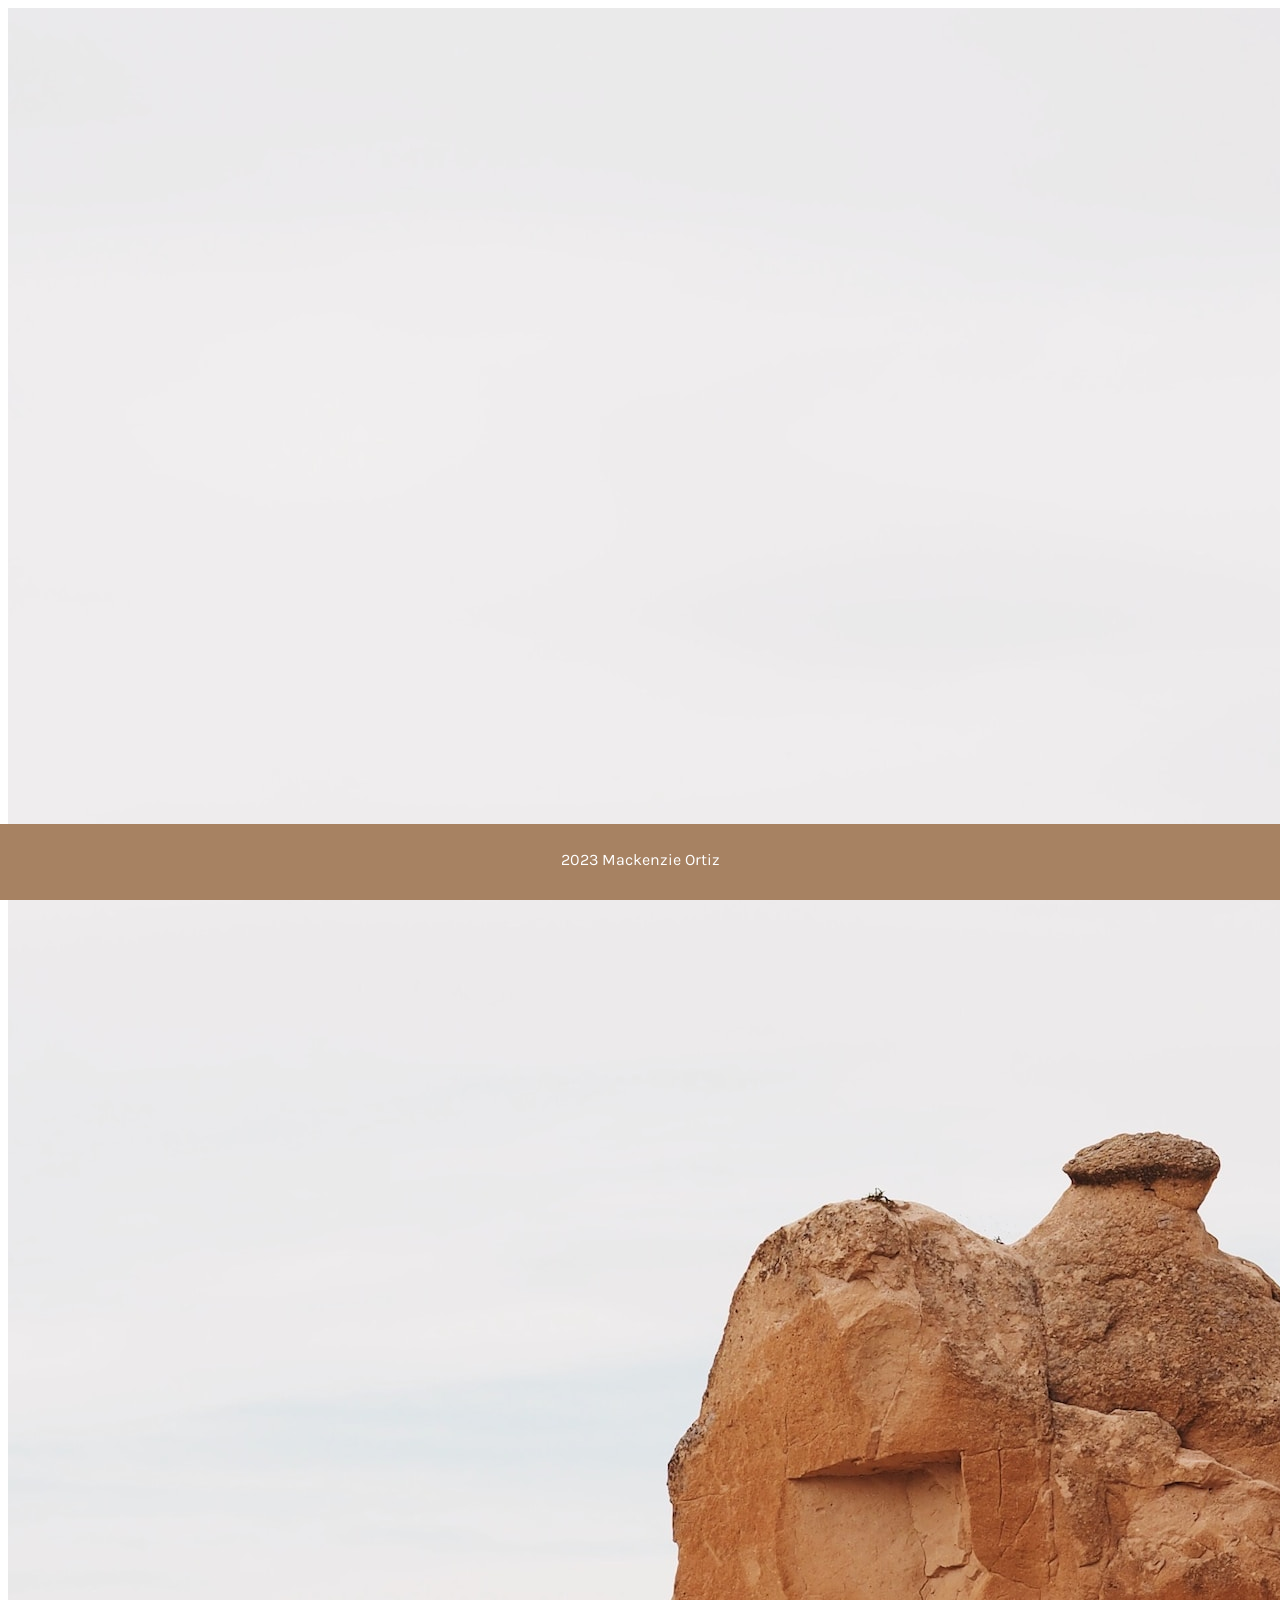
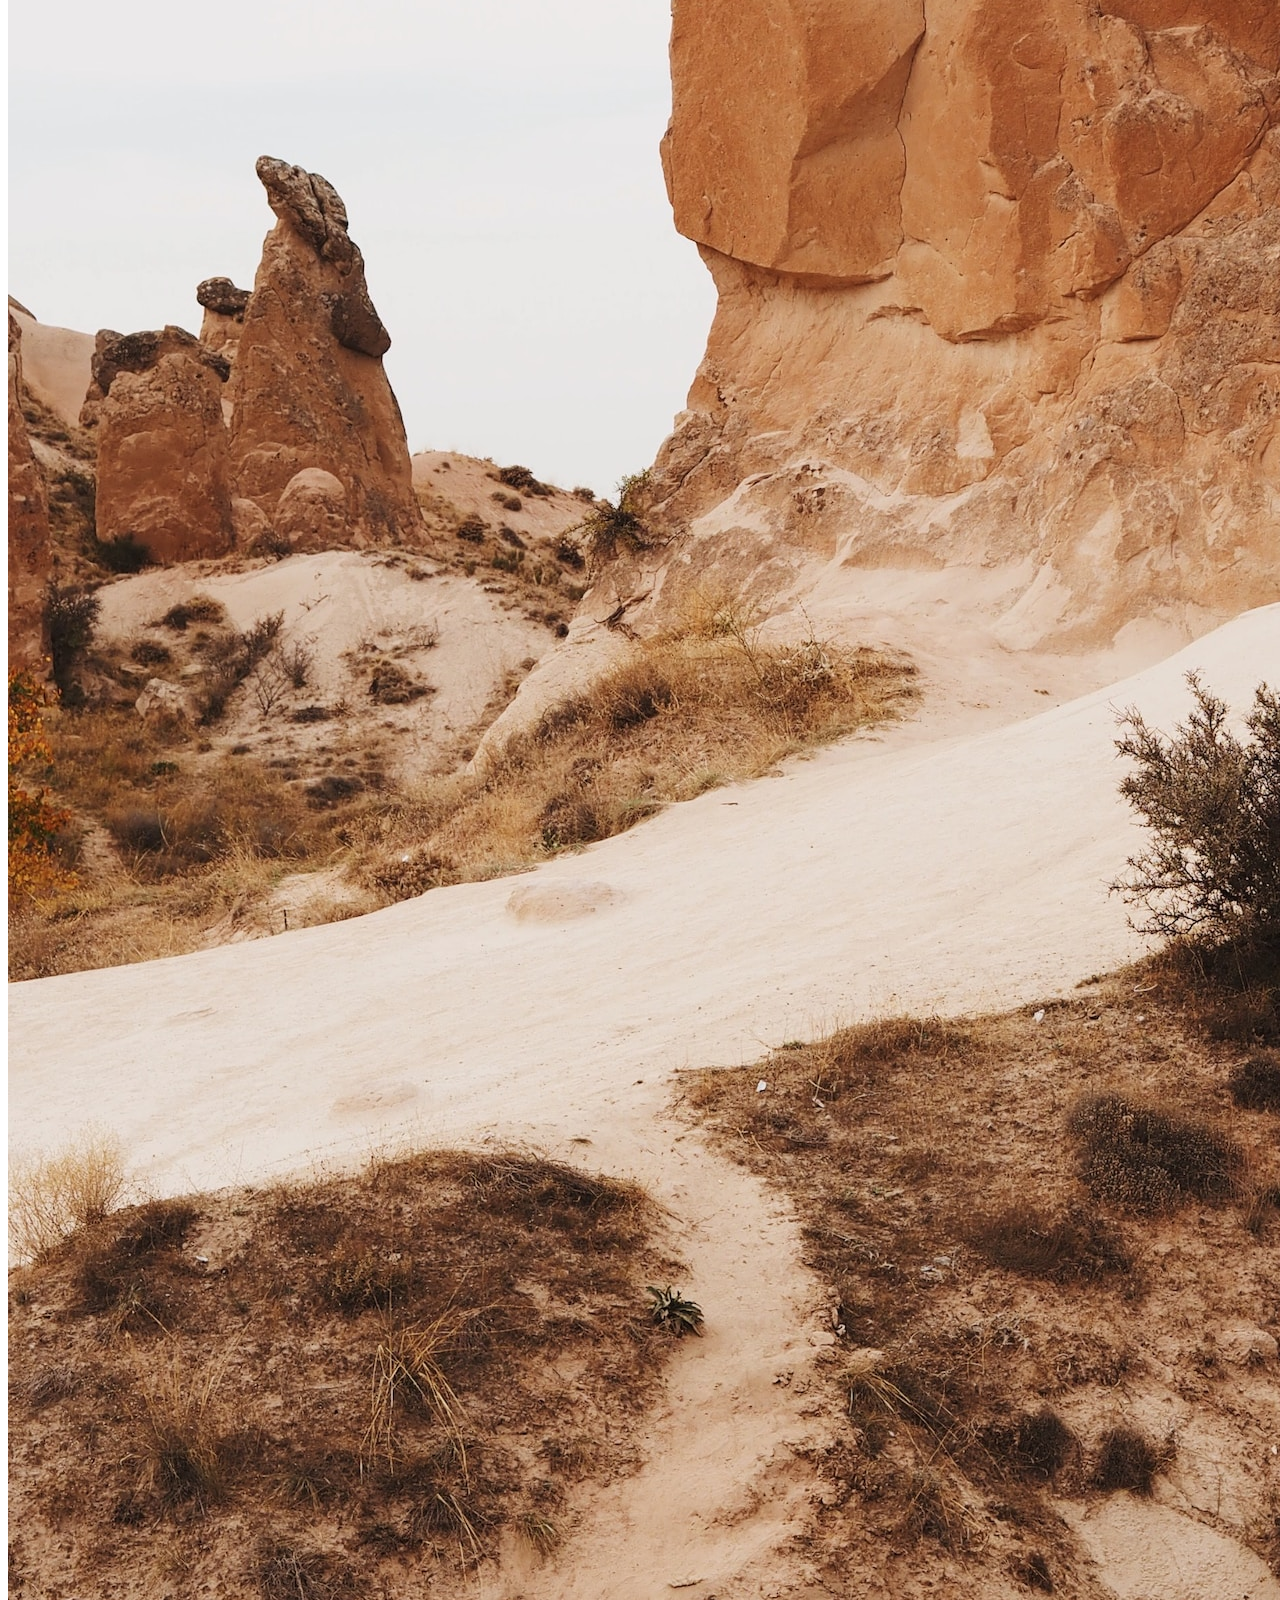
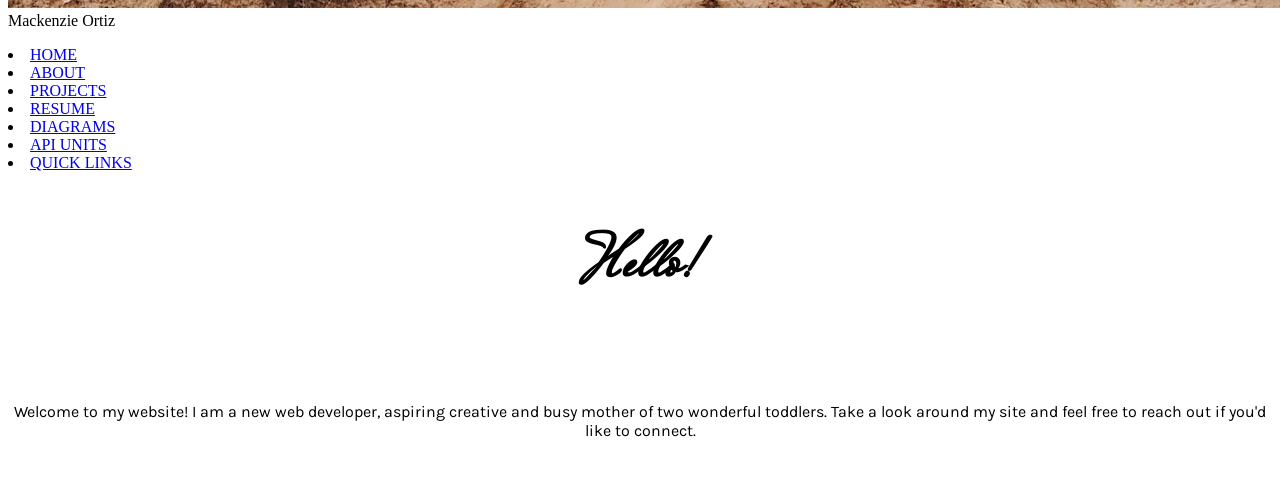
==== index.html @ 7f050407 "Initial Setup" ====
<!--PERSONAL PORTFOLIO
NAME: MACKENZIE LUBBEN-ORTIZ
DATE: 12/01/2023
DESCRIPTION: LANDING-->


<!DOCTYPE html>
<html lang="en">
  <head>
    <title>Mackenzie Ortiz</title>
    <meta charset="UTF-8" />
    <meta http-equiv="X-UA-Compatible" content="IE=edge"/>
    <meta name="viewport" content="width=device-width, initial-scale=1.0"/>
    <link rel="stylesheet" type="text/css" href="/personal portfolio/index.css">

    <!--Google Fonts-->
    <link rel="preconnect" href="https://fonts.googleapis.com" />
    <link rel="preconnect" href="https://fonts.gstatic.com" crossorigin />
    <link
      href="https://fonts.googleapis.com/css2?family=Karla&family=Montserrat&family=Mrs+Saint+Delafield&family=Oswald:wght@300;700&family=Quattrocento:wght@400;700&display=swap"
      rel="stylesheet"
    />
  </head>

  <body>
    <!-- First Section -->
    <div class="header-banner">
        <img src="/images/chloe-chavanon-psPAuuVABJI-unsplash.jpg">
    <nav class="navbar">
        <!-- LOGO -->
        <div class="logo">Mackenzie Ortiz</div>

        <!-- NAVIGATION MENU -->
        <ul class="nav-links"></ul>

        <!-- NAVIGATION MENUS -->
        <div class="menu">
            <li><a href="/personal portfolio/index.html">HOME</a></li>
            <li><a href="/personal portfolio/about.html">ABOUT</a></li>
            <li><a href="/personal portfolio/projects.html">PROJECTS</a></li>
            <li><a href="/personal portfolio/resume2.html">RESUME</a></li>
            <li><a href="/personal portfolio/diagrams.html">DIAGRAMS</a></li>
            <li><a href="/personal portfolio/api.html">API UNITS</a></li>
            <li><a href="/personal portfolio/quicklinks.html">QUICK LINKS</a></li>

            </li>
        </div>
 </div>

 <div class="intro">
  <h1>Hello!</h1>
  <br>
  <p>Welcome to my website! I am a new web developer, aspiring creative and busy mother of two wonderful toddlers. Take a look around my site and feel free to reach out if you'd like to connect.  </p>
  <br>

  <style>
    h1 {
      text-align: center;
      font-family: 'Mrs Saint Delafield';
      font-size: 60px;  
      padding-top: 10px;
      padding-bottom: 5px;
    }

    p {
      text-align: center;
      font-family: "Karla";
      font-size: 16px;
      padding-top: 10px;
      padding-bottom: 15px;    
    }
  </style>
 </div>
    </nav>
    <div class="footer">
      <p>2023 Mackenzie Ortiz</p>
    <style>
      .footer {
        position:fixed;
        left: 0;
        bottom: 0;
        width: 100%;
        background-color: #a78262;
        color: white;
        text-align:center;
        font-family: 'Karla';
      }
    </style>
    </div>
    </div>
  </body>
</html>
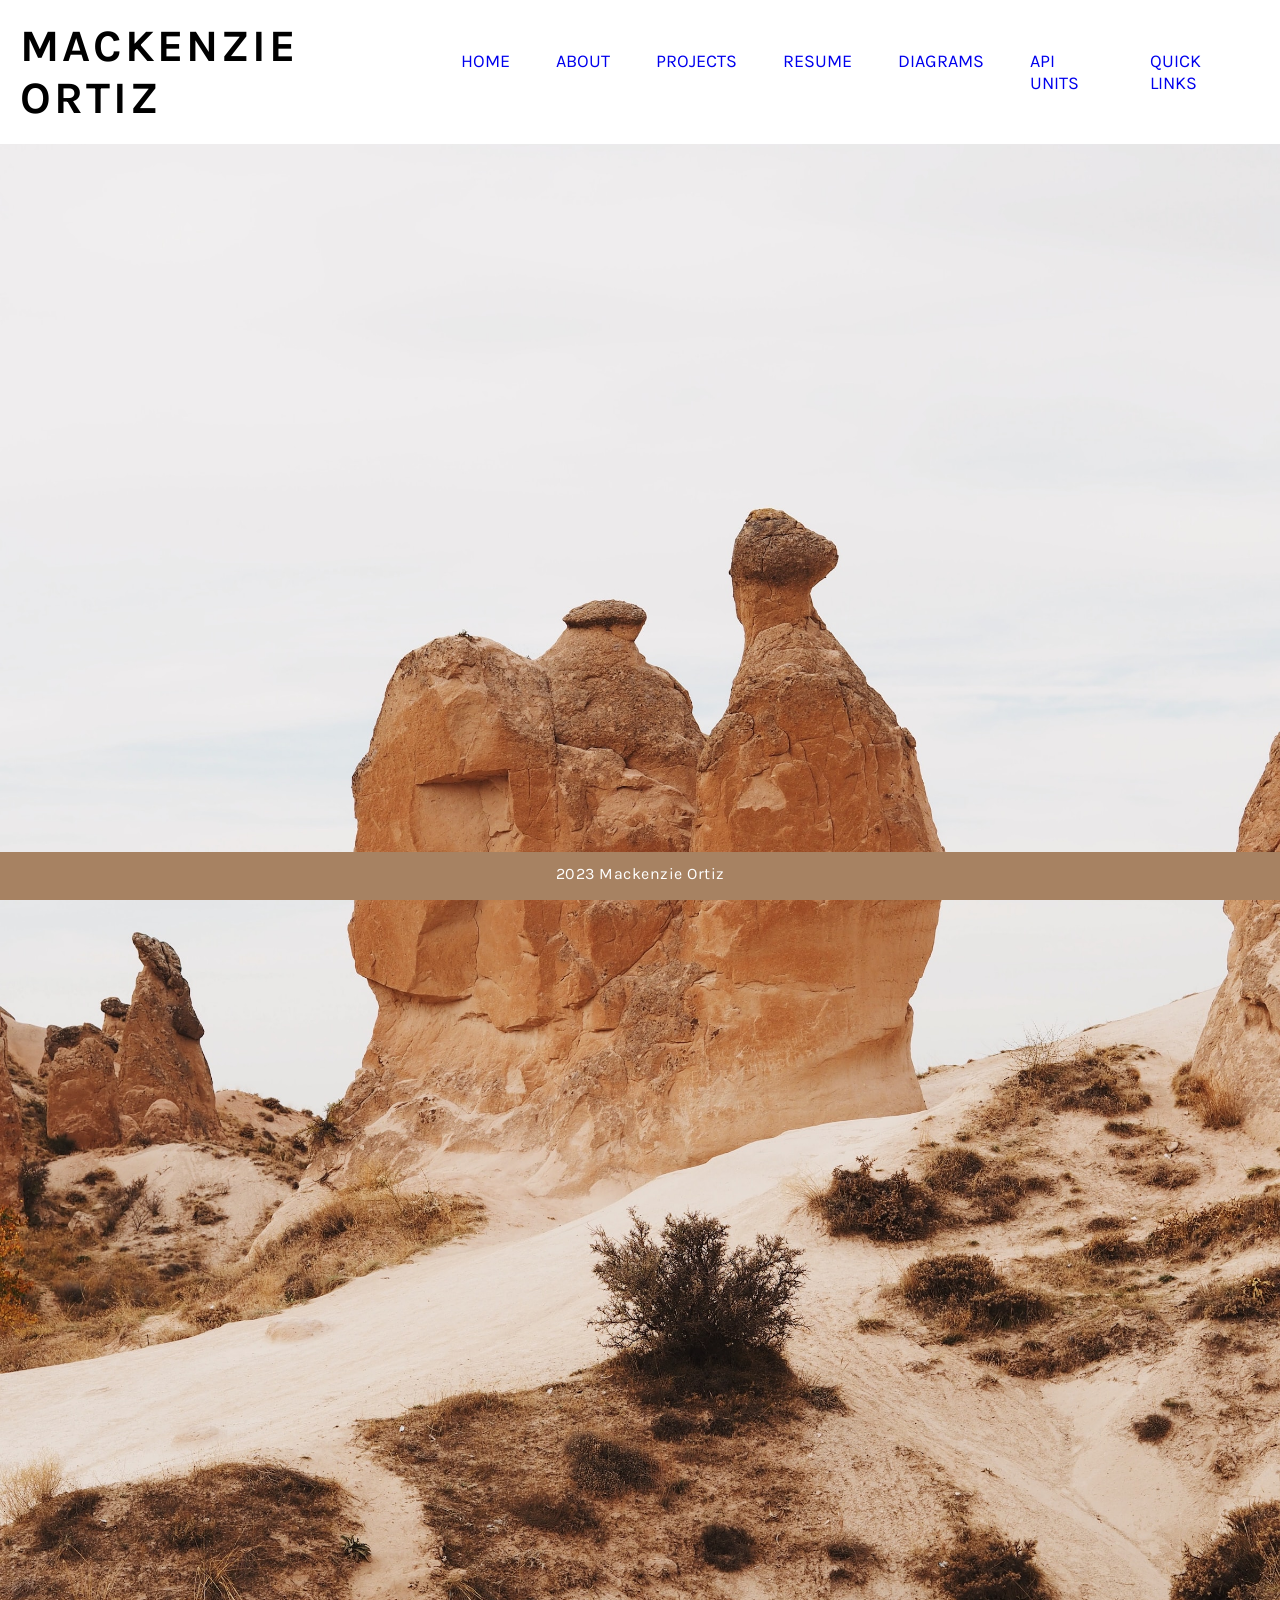
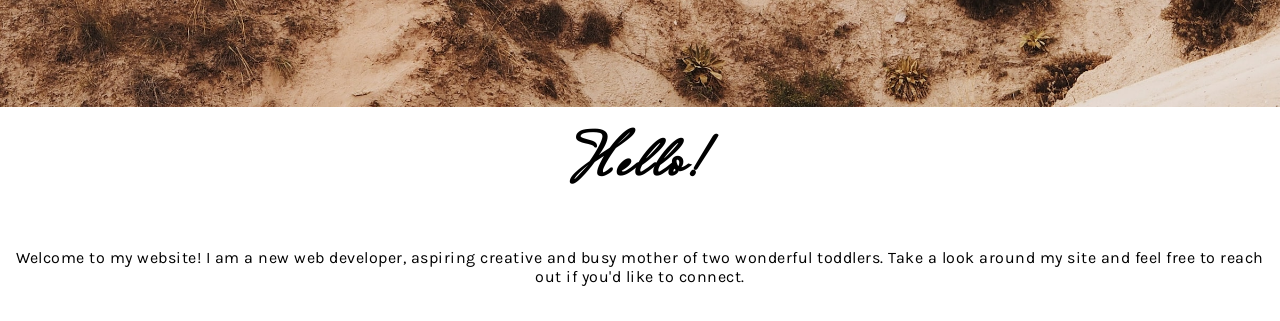
==== commit 667aecbd: "Update index.html" ====
--- a/index.html
+++ b/index.html
@@ -11,7 +11,7 @@
     <meta charset="UTF-8" />
     <meta http-equiv="X-UA-Compatible" content="IE=edge"/>
     <meta name="viewport" content="width=device-width, initial-scale=1.0"/>
-    <link rel="stylesheet" type="text/css" href="/personal portfolio/index.css">
+    <link rel="stylesheet" type="text/css" href="/index.css">
 
     <!--Google Fonts-->
     <link rel="preconnect" href="https://fonts.googleapis.com" />
@@ -35,13 +35,13 @@
 
         <!-- NAVIGATION MENUS -->
         <div class="menu">
-            <li><a href="/personal portfolio/index.html">HOME</a></li>
-            <li><a href="/personal portfolio/about.html">ABOUT</a></li>
-            <li><a href="/personal portfolio/projects.html">PROJECTS</a></li>
-            <li><a href="/personal portfolio/resume2.html">RESUME</a></li>
-            <li><a href="/personal portfolio/diagrams.html">DIAGRAMS</a></li>
-            <li><a href="/personal portfolio/api.html">API UNITS</a></li>
-            <li><a href="/personal portfolio/quicklinks.html">QUICK LINKS</a></li>
+            <li><a href="/index.html">HOME</a></li>
+            <li><a href="/about.html">ABOUT</a></li>
+            <li><a href="/projects.html">PROJECTS</a></li>
+            <li><a href="/resume2.html">RESUME</a></li>
+            <li><a href="/diagrams.html">DIAGRAMS</a></li>
+            <li><a href="/api.html">API UNITS</a></li>
+            <li><a href="/quicklinks.html">QUICK LINKS</a></li>
 
             </li>
         </div>
--- a/index.css
+++ b/index.css
@@ -0,0 +1,403 @@
+/* 
+NAME: INDEX.CSS
+AUTHOR: MACKENZIE ORTIZ
+DATE: 11/29/2023
+DESCRIPTION: LANDING PAGE 
+
+
+UTILITIES /* */
+
+* {
+    margin: 0;
+    padding: 0;
+    box-sizing: border-box;
+}
+
+html {
+    height: 100%;
+    margin: auto;
+   
+}
+
+body {
+    font-family: 'Karla';
+}
+
+a {
+    text-decoration: none;
+}
+
+li {
+    list-style: none;
+}
+
+/* HEADER */
+
+.header-banner img {
+    background-size: contain;
+    max-width: 100%;
+    max-height: 100%;
+
+}
+
+/* NAVBAR STYLING */
+.navbar {
+    display: flex;
+    align-items: center;
+    position: fixed;
+    top: 0;
+    width: 100%;
+    justify-content: space-between;
+    padding: 20px;
+    background-color: #fff;
+    color: black; 
+    text-decoration: none;
+}
+
+.nav-links a {
+    color: #fff;
+}
+
+/* LOGO */ 
+.logo {
+    font-size: 45px;
+    font-family: 'Karla';
+    text-transform: uppercase;
+    letter-spacing: 3px;
+    font-weight: bold;
+
+}
+
+/* NAVBAR MENU */
+.menu {
+    display: flex;
+    gap: 1em;
+    font-size: 18px;
+}
+
+.menu li:hover {
+    background-color: #a78262;
+    border-radius: 5px; 
+    transition: 0.3s ease;
+}
+.menu li {
+    padding: 5px 14px;
+}
+
+/* ABOUT PAGE */
+h1 {
+    text-align: center;
+    font-family: 'Mrs Saint Delafield';
+    font-size: 50px;  
+    padding-top: 10px;
+    padding-bottom: 5px;
+    letter-spacing: 3px;
+
+}
+
+h2 {
+    font-family: 'Karla,';
+}
+
+h3 {
+    font-family: 'Karla';
+}
+
+
+p {
+    text-align: center;
+    font-family: 'Karla';
+    letter-spacing: .5px;
+    padding: 10px;
+    margin-top: 0.05cm;
+    margin-bottom: 0.05cm;
+}
+
+button {
+    position: absolute;
+    background-color: #a78262;
+    color: white;
+    border: none;
+    border-radius: 10px;
+    padding: 15px;
+    min-height: 30px;
+    min-width: 120px;
+    align-items: center;
+    justify-content: center;
+}
+button:hover {
+    background-color: #945d3b;
+    transition: 0.7s;
+}
+button:focus {
+    outline-color: transparent;
+    outline-style: solid;
+}
+
+/* SLIDESHOW GALLERY */
+
+* {
+    box-sizing: border-box;
+
+}
+
+/* POSITIONING THE IMAGE CONTAINER */
+
+.container {
+    position: relative;
+}
+
+.mySlides {
+    display: none;
+}
+
+/* ADDING A POINTER */
+
+.cursor {
+    cursor: pointer;
+}
+
+/* NEXT & PREVIOUS BUTTONS */
+
+.prev, .next {
+    cursor: pointer;
+    position: absolute;
+    top:40%;
+    width: auto;
+    padding: 16px;
+    margin-top: -50px;
+    color: white;
+    font-weight: bold;
+    font-size: 20px;
+    border-radius: 0 3px 3px 0;
+    user-select: none;
+    -webkit-user-select: none;
+}
+
+/* NEXT BUTTON */
+
+.next {
+    right: 0;
+    border-radius: 3px 0 0 3px;
+}
+
+.prev:hover, .next:hover {
+    background-color: rgba(0,0,0,0.8);
+}
+
+/* NUMBER TEXT */
+
+.numbertext {
+    color: #f2f2f2;
+    font-size: 12px;
+    padding: 8px 12px;
+    position: absolute;
+    top:0;
+}
+
+.caption-container {
+    text-align: center;
+    background-color: #222;
+    padding: 2px 16px;
+    color: white;
+}
+
+.row:after {
+    content: "";
+    display: table;
+    clear: both;
+}
+
+/* COLUMNS SIDE BY SIDE */
+
+.column {
+    float: left;
+    width: 16.66%;
+}
+
+/* TRANSPARENT EFFECT FOR THUMBNAIL IMAGES */
+
+.demo {
+    opacity: 0.6
+}
+
+.active, .demo:hover {
+    opacity: 1;
+}
+
+/* RESUME STYLING */
+
+.resume-container {
+    display: flex;
+    flex-direction: row;
+    width: 100%;
+    height: 100%;
+}
+
+.leftPanel {
+    width: 27%; 
+    background-color: #a78262;
+    padding: 0.7cm;
+    display: flex;
+    flex-direction: column;
+    align-items: center;
+}
+
+.rightPanel {
+    width: 73%;
+    padding: 0.7cm;
+}
+
+.item {
+    padding-bottom: 0.7cm;
+    padding-top: 0.7cm;
+}
+
+.item h2{
+    margin-top: 0;
+}
+
+.bottomLineSeparator {
+    border-bottom: 0.05cm solid white;
+}
+
+.resume-h2 {
+    font-family: 'karla';
+}
+
+.leftPanel h2 {
+    color: white;
+}
+
+.resume-img {
+    width: 4cm;
+    height: 4cm;
+    margin-bottom:0.7cm;
+    border-radius: 50%;
+    border: 0.15cm solid white;
+    object-fit: cover;
+    object-position: 50% 50%;
+}
+
+.details {
+    width: 100%;
+    display: flex;
+    flex-direction: column;
+}
+
+.leftPanel .smallText,
+.leftPanel .smallText,
+.leftPanel .smallText span,
+.leftPanel .smallText p,
+.smallText a {
+    font-size: 0.45cm;
+}
+
+.smallText, 
+.smallText span, 
+.smallText p, 
+.smallText a {
+  font-family: 'Karla';
+  text-align: justify;
+}
+
+.contactIcon {
+    width: 0.5cm;
+    text-align: center;
+  }
+
+.leftPanel, 
+.leftPanel a {
+  color: white;;
+  text-decoration: none;
+}
+
+.skill {
+    display: flex;
+    flex-direction: row;
+    justify-content: space-between;
+  }
+  
+  .yearsOfExperience {
+    width: 1.6cm;
+    display: flex;
+    flex-direction: row;
+    justify-content: center;
+  }
+  
+  .alignleft {
+    text-align: left !important;
+    width: 1cm;
+  }
+  
+  .alignright {
+    text-align: right !important;
+    width: 0.6cm;
+    margin-right: 0.1cm
+  }
+
+  .bolded {
+    font-weight: bold;
+  }
+  
+  .white {
+    color: white;
+  }
+
+  .resume-header {
+    font-family: 'karla';
+    font-weight: 300;
+    font-size: 1.2cm;
+    transform:scale(1,1.15);
+    margin-bottom:0.2cm;
+    margin-top: 0.2cm;
+    text-transform: uppercase;
+  }
+
+  .resume-h3 {
+    font-family: 'karla';
+  }
+
+  .workExperience>ul>li ul {
+    padding-left: 0.5cm;
+    list-style-type: disc;
+  }.workExperience>ul {
+    list-style-type: none;
+    padding-left: 0;
+  }.workExperience>ul>li {
+    position: relative;
+    margin: 0;
+    padding-bottom: 0.5cm;
+    padding-left: 0.5cm;
+  }.workExperience>ul>li:before {
+    background-color: #b8abab;
+    width: 0.05cm;
+    content: '';
+    position: absolute;
+    top: 0.1cm;
+    bottom: -0.2cm; /* change this after border removal */
+    left: 0.05cm;
+  }
+
+  .workExperience>ul>li::after {
+    content: '';
+    position: absolute;
+    background-image: url("data:image/svg+xml,%3Csvg xmlns='http://www.w3.org/2000/svg' aria-hidden='true' viewBox='0 0 32 32' focusable='false'%3E%3Ccircle stroke='none' fill='%23484444' cx='16' cy='16' r='10'%3E%3C/circle%3E%3C/svg%3E");
+    background-repeat: no-repeat;
+    background-size: contain;
+    left: -0.09cm;
+    top: 0;
+    width: 0.35cm;
+    height: 0.35cm;
+  }.jobPosition {
+    display: flex;
+    flex-direction: row;
+    justify-content: space-between;
+  }.jobPosition span, 
+  .projectName span {
+    font-family: 'Source Sans Pro', sans-serif;
+  }
+ 
+
+ 
+
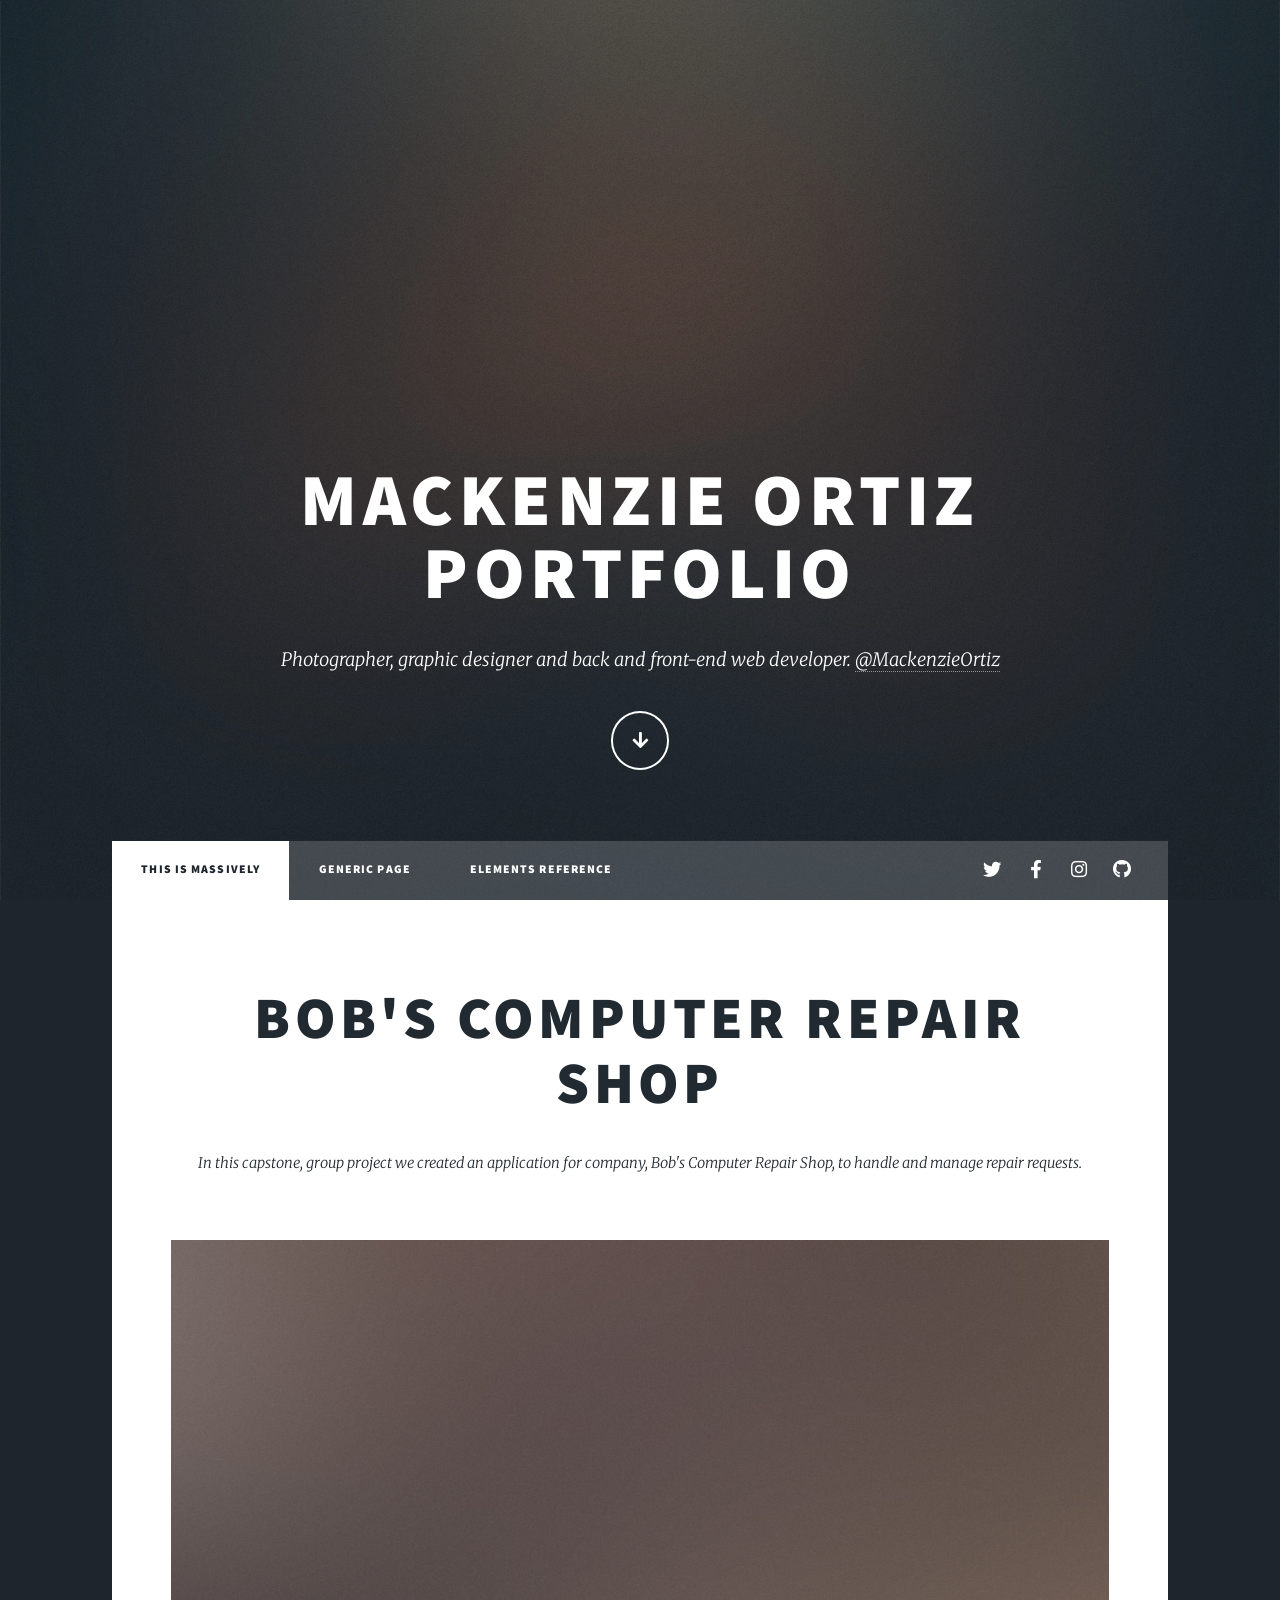
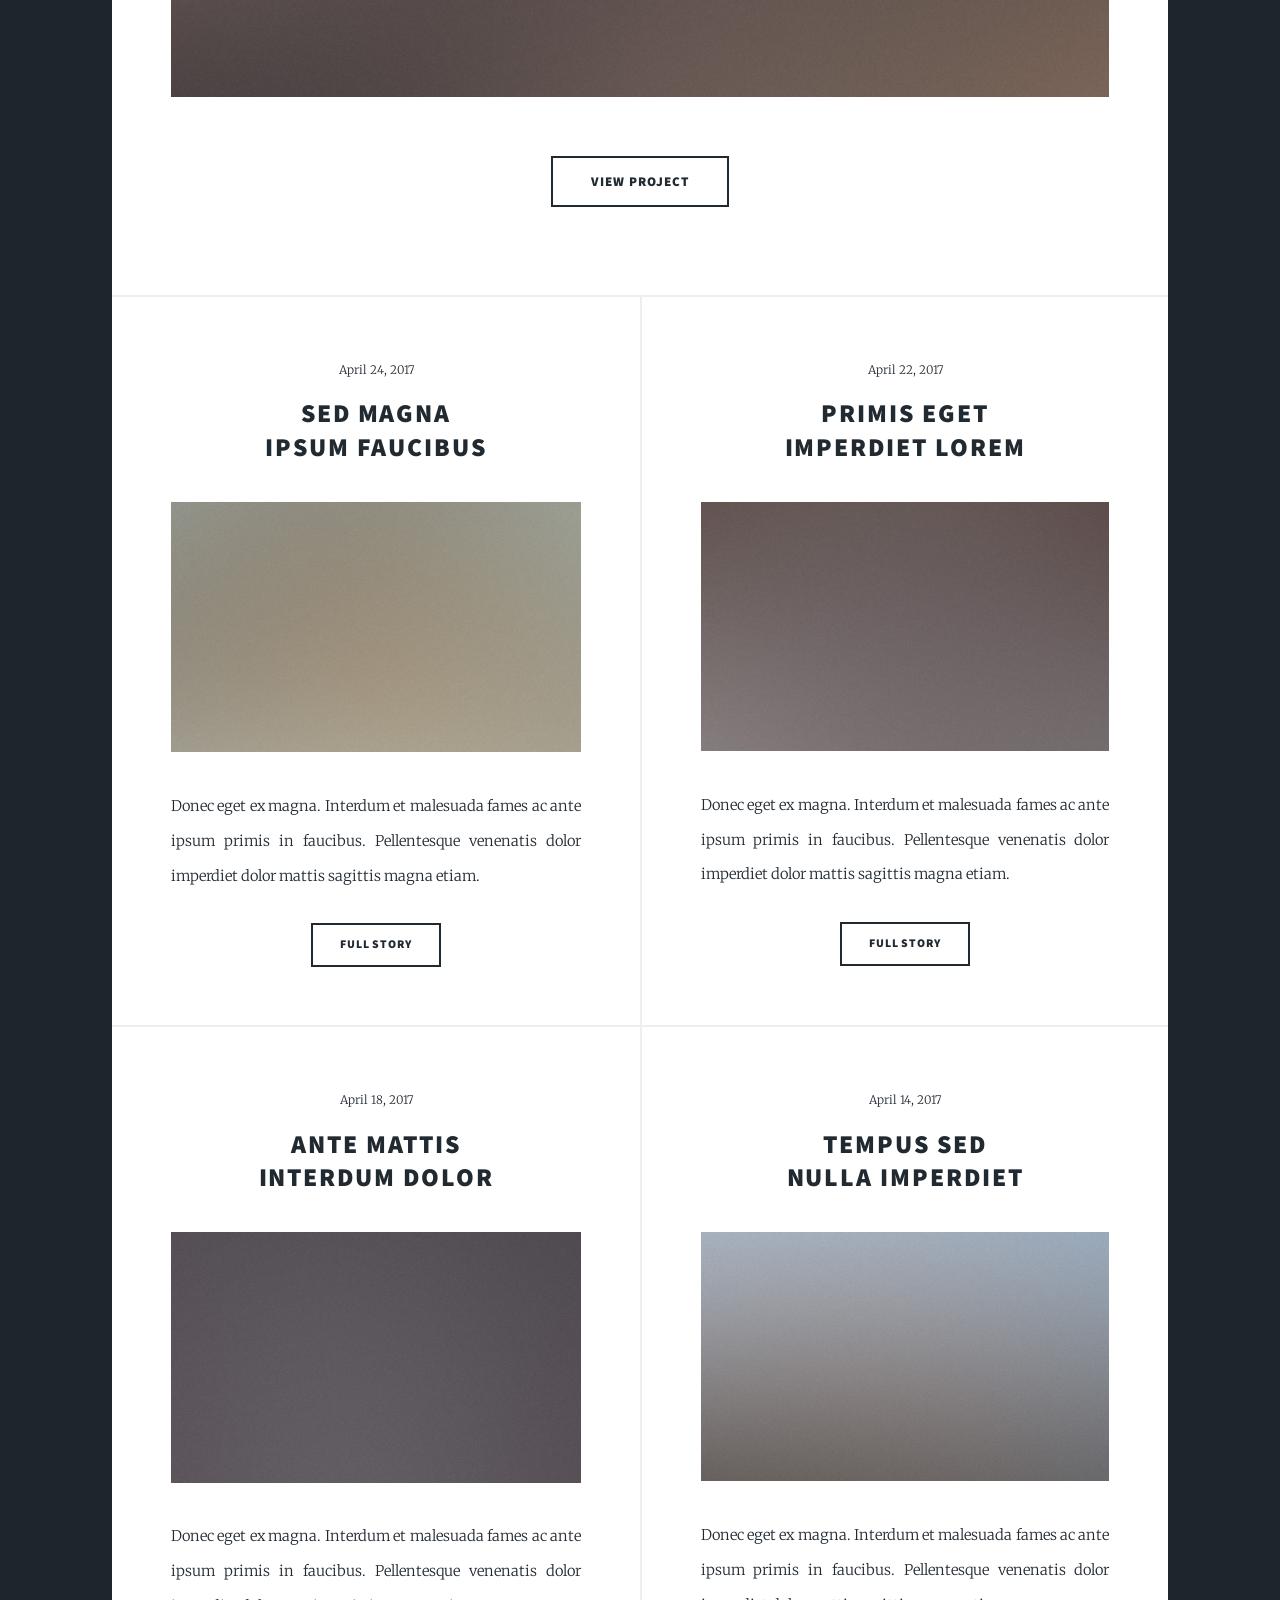
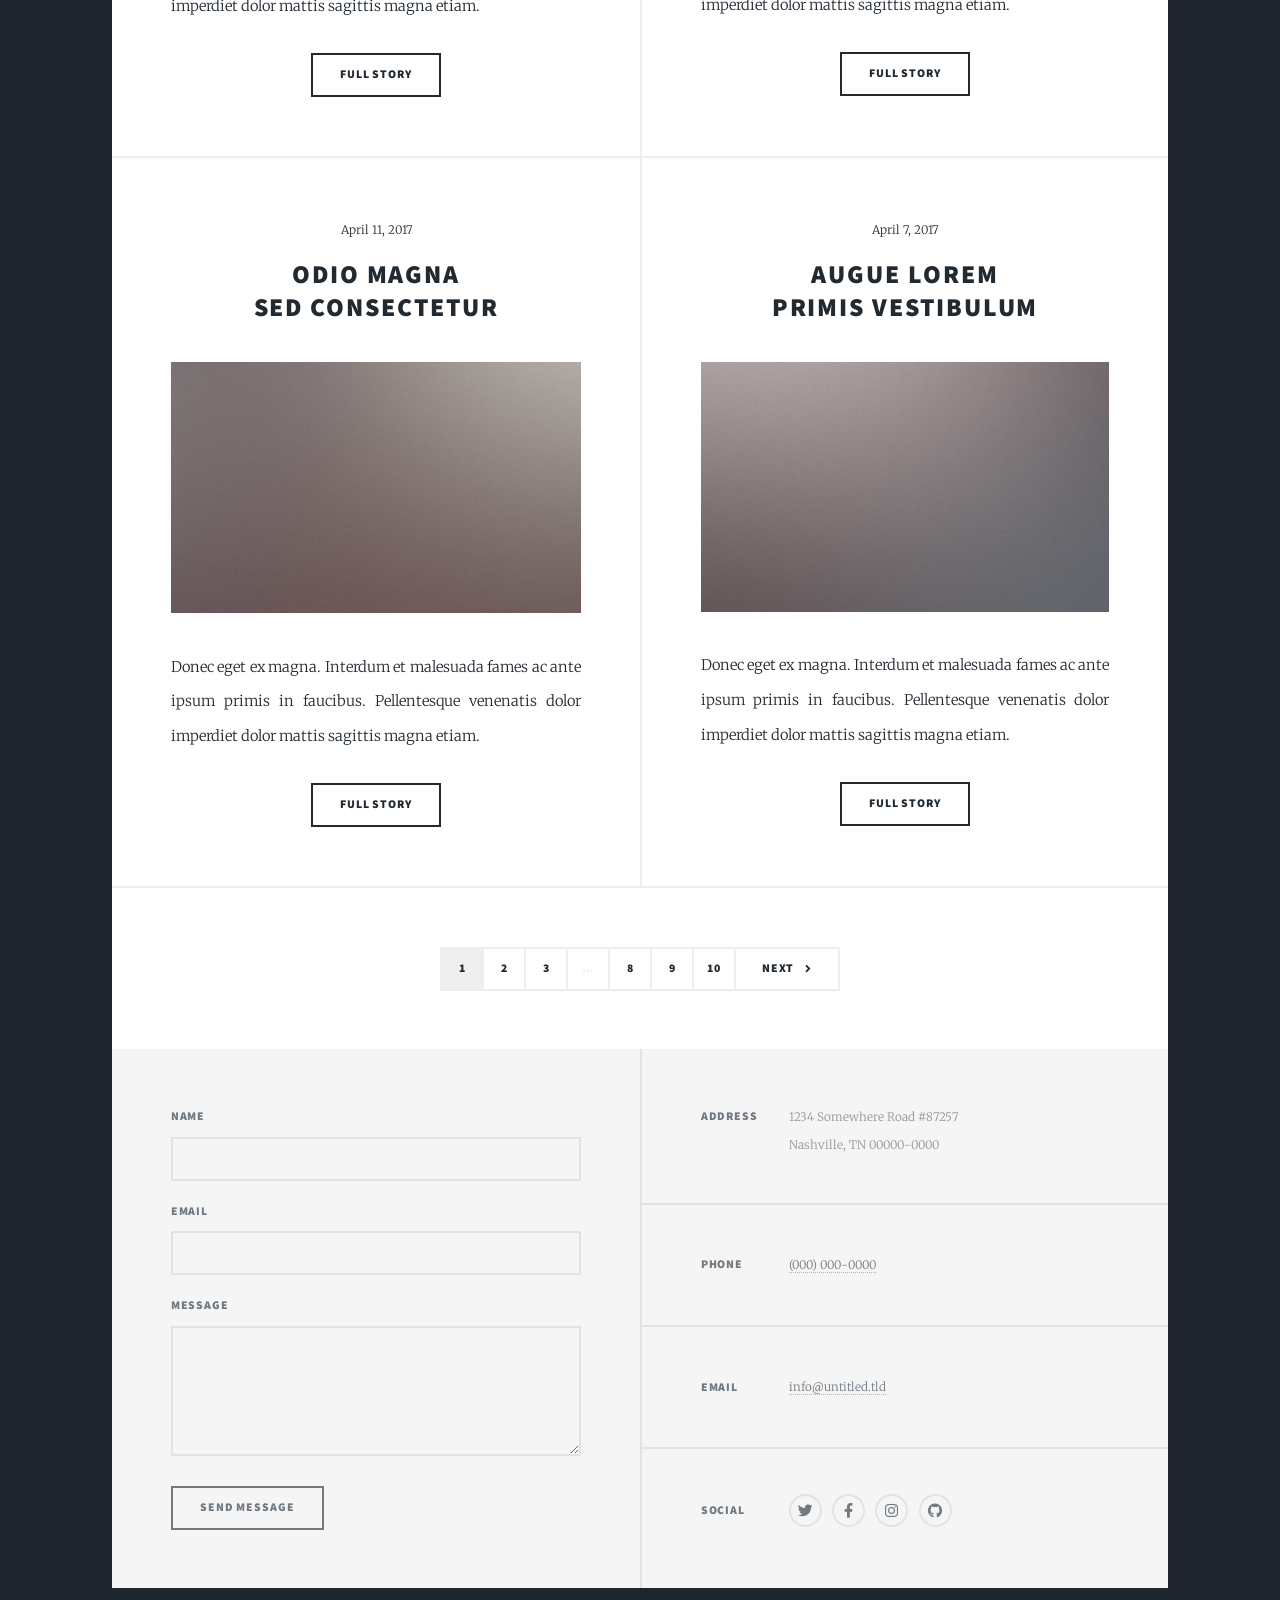
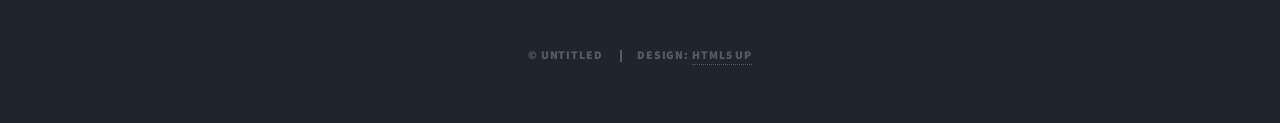
==== commit d4f36793: "New project to push to github" ====
--- a/index.html
+++ b/index.html
@@ -1,92 +1,347 @@
-<!--PERSONAL PORTFOLIO
-NAME: MACKENZIE LUBBEN-ORTIZ
-DATE: 12/01/2023
-DESCRIPTION: LANDING-->
-
-
-<!DOCTYPE html>
-<html lang="en">
-  <head>
-    <title>Mackenzie Ortiz</title>
-    <meta charset="UTF-8" />
-    <meta http-equiv="X-UA-Compatible" content="IE=edge"/>
-    <meta name="viewport" content="width=device-width, initial-scale=1.0"/>
-    <link rel="stylesheet" type="text/css" href="/index.css">
-
-    <!--Google Fonts-->
-    <link rel="preconnect" href="https://fonts.googleapis.com" />
-    <link rel="preconnect" href="https://fonts.gstatic.com" crossorigin />
-    <link
-      href="https://fonts.googleapis.com/css2?family=Karla&family=Montserrat&family=Mrs+Saint+Delafield&family=Oswald:wght@300;700&family=Quattrocento:wght@400;700&display=swap"
-      rel="stylesheet"
-    />
-  </head>
-
-  <body>
-    <!-- First Section -->
-    <div class="header-banner">
-        <img src="/images/chloe-chavanon-psPAuuVABJI-unsplash.jpg">
-    <nav class="navbar">
-        <!-- LOGO -->
-        <div class="logo">Mackenzie Ortiz</div>
-
-        <!-- NAVIGATION MENU -->
-        <ul class="nav-links"></ul>
-
-        <!-- NAVIGATION MENUS -->
-        <div class="menu">
-            <li><a href="/index.html">HOME</a></li>
-            <li><a href="/about.html">ABOUT</a></li>
-            <li><a href="/projects.html">PROJECTS</a></li>
-            <li><a href="/resume2.html">RESUME</a></li>
-            <li><a href="/diagrams.html">DIAGRAMS</a></li>
-            <li><a href="/api.html">API UNITS</a></li>
-            <li><a href="/quicklinks.html">QUICK LINKS</a></li>
-
-            </li>
-        </div>
- </div>
-
- <div class="intro">
-  <h1>Hello!</h1>
-  <br>
-  <p>Welcome to my website! I am a new web developer, aspiring creative and busy mother of two wonderful toddlers. Take a look around my site and feel free to reach out if you'd like to connect.  </p>
-  <br>
-
-  <style>
-    h1 {
-      text-align: center;
-      font-family: 'Mrs Saint Delafield';
-      font-size: 60px;  
-      padding-top: 10px;
-      padding-bottom: 5px;
-    }
-
-    p {
-      text-align: center;
-      font-family: "Karla";
-      font-size: 16px;
-      padding-top: 10px;
-      padding-bottom: 15px;    
-    }
-  </style>
- </div>
-    </nav>
-    <div class="footer">
-      <p>2023 Mackenzie Ortiz</p>
-    <style>
-      .footer {
-        position:fixed;
-        left: 0;
-        bottom: 0;
-        width: 100%;
-        background-color: #a78262;
-        color: white;
-        text-align:center;
-        font-family: 'Karla';
-      }
-    </style>
-    </div>
-    </div>
-  </body>
-</html>
+<!DOCTYPE html>
+<!--
+	Massively by HTML5 UP
+	html5up.net | @ajlkn
+	Free for personal and commercial use under the CCA 3.0 license (html5up.net/license)
+-->
+<html>
+  <head>
+    <title>Mackenzie Ortiz Portfolio</title>
+    <meta charset="utf-8" />
+    <meta
+      name="viewport"
+      content="width=device-width, initial-scale=1, user-scalable=no"
+    />
+    <link rel="stylesheet" href="assets/css/main.css" />
+    <noscript
+      ><link rel="stylesheet" href="assets/css/noscript.css"
+    /></noscript>
+  </head>
+  <body class="is-preload">
+    <!-- Wrapper -->
+    <div id="wrapper" class="fade-in">
+      <!-- Intro -->
+      <div id="intro">
+        <h1>
+          Mackenzie Ortiz<br />
+          Portfolio
+        </h1>
+        <p>
+          Photographer, graphic designer and back and front-end web developer.
+          <a href="https://www.linkedin.com/in/mackenzieortiz/"
+            >@MackenzieOrtiz</a
+          >
+        </p>
+        <ul class="actions">
+          <li>
+            <a
+              href="#header"
+              class="button icon solid solo fa-arrow-down scrolly"
+              >Continue</a
+            >
+          </li>
+        </ul>
+      </div>
+
+      <!-- Header -->
+      <header id="header">
+        <a href="index.html" class="logo">Massively</a>
+      </header>
+
+      <!-- Nav -->
+      <nav id="nav">
+        <ul class="links">
+          <li class="active"><a href="index.html">This is Massively</a></li>
+          <li><a href="generic.html">Generic Page</a></li>
+          <li><a href="elements.html">Elements Reference</a></li>
+        </ul>
+        <ul class="icons">
+          <li>
+            <a href="#" class="icon brands fa-twitter"
+              ><span class="label">Twitter</span></a
+            >
+          </li>
+          <li>
+            <a href="#" class="icon brands fa-facebook-f"
+              ><span class="label">Facebook</span></a
+            >
+          </li>
+          <li>
+            <a href="#" class="icon brands fa-instagram"
+              ><span class="label">Instagram</span></a
+            >
+          </li>
+          <li>
+            <a href="#" class="icon brands fa-github"
+              ><span class="label">GitHub</span></a
+            >
+          </li>
+        </ul>
+      </nav>
+
+      <!-- Main -->
+      <div id="main">
+        <!-- Featured Post -->
+        <article class="post featured">
+          <header class="major">
+            <h2>
+              <a href="https://github.com/Brox0rz/BCRS"
+                >Bob's Computer Repair Shop<br
+              /></a>
+            </h2>
+            <p>
+              In this capstone, group project we created an application for
+              company, Bob's Computer Repair Shop, to handle and manage repair
+              requests.
+            </p>
+          </header>
+          <a href="https://github.com/Brox0rz/BCRS" class="image main"
+            ><img src="images/pic01.jpg" alt=""
+          /></a>
+          <ul class="actions special">
+            <li>
+              <a href="https://github.com/Brox0rz/BCRS" class="button large"
+                >View Project</a
+              >
+            </li>
+          </ul>
+        </article>
+
+        <!-- Posts -->
+        <section class="posts">
+          <article>
+            <header>
+              <span class="date">April 24, 2017</span>
+              <h2>
+                <a href="#"
+                  >Sed magna<br />
+                  ipsum faucibus</a
+                >
+              </h2>
+            </header>
+            <a href="#" class="image fit"
+              ><img src="images/pic02.jpg" alt=""
+            /></a>
+            <p>
+              Donec eget ex magna. Interdum et malesuada fames ac ante ipsum
+              primis in faucibus. Pellentesque venenatis dolor imperdiet dolor
+              mattis sagittis magna etiam.
+            </p>
+            <ul class="actions special">
+              <li><a href="#" class="button">Full Story</a></li>
+            </ul>
+          </article>
+          <article>
+            <header>
+              <span class="date">April 22, 2017</span>
+              <h2>
+                <a href="#"
+                  >Primis eget<br />
+                  imperdiet lorem</a
+                >
+              </h2>
+            </header>
+            <a href="#" class="image fit"
+              ><img src="images/pic03.jpg" alt=""
+            /></a>
+            <p>
+              Donec eget ex magna. Interdum et malesuada fames ac ante ipsum
+              primis in faucibus. Pellentesque venenatis dolor imperdiet dolor
+              mattis sagittis magna etiam.
+            </p>
+            <ul class="actions special">
+              <li><a href="#" class="button">Full Story</a></li>
+            </ul>
+          </article>
+          <article>
+            <header>
+              <span class="date">April 18, 2017</span>
+              <h2>
+                <a href="#"
+                  >Ante mattis<br />
+                  interdum dolor</a
+                >
+              </h2>
+            </header>
+            <a href="#" class="image fit"
+              ><img src="images/pic04.jpg" alt=""
+            /></a>
+            <p>
+              Donec eget ex magna. Interdum et malesuada fames ac ante ipsum
+              primis in faucibus. Pellentesque venenatis dolor imperdiet dolor
+              mattis sagittis magna etiam.
+            </p>
+            <ul class="actions special">
+              <li><a href="#" class="button">Full Story</a></li>
+            </ul>
+          </article>
+          <article>
+            <header>
+              <span class="date">April 14, 2017</span>
+              <h2>
+                <a href="#"
+                  >Tempus sed<br />
+                  nulla imperdiet</a
+                >
+              </h2>
+            </header>
+            <a href="#" class="image fit"
+              ><img src="images/pic05.jpg" alt=""
+            /></a>
+            <p>
+              Donec eget ex magna. Interdum et malesuada fames ac ante ipsum
+              primis in faucibus. Pellentesque venenatis dolor imperdiet dolor
+              mattis sagittis magna etiam.
+            </p>
+            <ul class="actions special">
+              <li><a href="#" class="button">Full Story</a></li>
+            </ul>
+          </article>
+          <article>
+            <header>
+              <span class="date">April 11, 2017</span>
+              <h2>
+                <a href="#"
+                  >Odio magna<br />
+                  sed consectetur</a
+                >
+              </h2>
+            </header>
+            <a href="#" class="image fit"
+              ><img src="images/pic06.jpg" alt=""
+            /></a>
+            <p>
+              Donec eget ex magna. Interdum et malesuada fames ac ante ipsum
+              primis in faucibus. Pellentesque venenatis dolor imperdiet dolor
+              mattis sagittis magna etiam.
+            </p>
+            <ul class="actions special">
+              <li><a href="#" class="button">Full Story</a></li>
+            </ul>
+          </article>
+          <article>
+            <header>
+              <span class="date">April 7, 2017</span>
+              <h2>
+                <a href="#"
+                  >Augue lorem<br />
+                  primis vestibulum</a
+                >
+              </h2>
+            </header>
+            <a href="#" class="image fit"
+              ><img src="images/pic07.jpg" alt=""
+            /></a>
+            <p>
+              Donec eget ex magna. Interdum et malesuada fames ac ante ipsum
+              primis in faucibus. Pellentesque venenatis dolor imperdiet dolor
+              mattis sagittis magna etiam.
+            </p>
+            <ul class="actions special">
+              <li><a href="#" class="button">Full Story</a></li>
+            </ul>
+          </article>
+        </section>
+
+        <!-- Footer -->
+        <footer>
+          <div class="pagination">
+            <!--<a href="#" class="previous">Prev</a>-->
+            <a href="#" class="page active">1</a>
+            <a href="#" class="page">2</a>
+            <a href="#" class="page">3</a>
+            <span class="extra">&hellip;</span>
+            <a href="#" class="page">8</a>
+            <a href="#" class="page">9</a>
+            <a href="#" class="page">10</a>
+            <a href="#" class="next">Next</a>
+          </div>
+        </footer>
+      </div>
+
+      <!-- Footer -->
+      <footer id="footer">
+        <section>
+          <form method="post" action="#">
+            <div class="fields">
+              <div class="field">
+                <label for="name">Name</label>
+                <input type="text" name="name" id="name" />
+              </div>
+              <div class="field">
+                <label for="email">Email</label>
+                <input type="text" name="email" id="email" />
+              </div>
+              <div class="field">
+                <label for="message">Message</label>
+                <textarea name="message" id="message" rows="3"></textarea>
+              </div>
+            </div>
+            <ul class="actions">
+              <li><input type="submit" value="Send Message" /></li>
+            </ul>
+          </form>
+        </section>
+        <section class="split contact">
+          <section class="alt">
+            <h3>Address</h3>
+            <p>
+              1234 Somewhere Road #87257<br />
+              Nashville, TN 00000-0000
+            </p>
+          </section>
+          <section>
+            <h3>Phone</h3>
+            <p><a href="#">(000) 000-0000</a></p>
+          </section>
+          <section>
+            <h3>Email</h3>
+            <p><a href="#">info@untitled.tld</a></p>
+          </section>
+          <section>
+            <h3>Social</h3>
+            <ul class="icons alt">
+              <li>
+                <a href="#" class="icon brands alt fa-twitter"
+                  ><span class="label">Twitter</span></a
+                >
+              </li>
+              <li>
+                <a href="#" class="icon brands alt fa-facebook-f"
+                  ><span class="label">Facebook</span></a
+                >
+              </li>
+              <li>
+                <a href="#" class="icon brands alt fa-instagram"
+                  ><span class="label">Instagram</span></a
+                >
+              </li>
+              <li>
+                <a href="#" class="icon brands alt fa-github"
+                  ><span class="label">GitHub</span></a
+                >
+              </li>
+            </ul>
+          </section>
+        </section>
+      </footer>
+
+      <!-- Copyright -->
+      <div id="copyright">
+        <ul>
+          <li>&copy; Untitled</li>
+          <li>Design: <a href="https://html5up.net">HTML5 UP</a></li>
+        </ul>
+      </div>
+    </div>
+
+    <!-- Scripts -->
+    <script src="assets/js/jquery.min.js"></script>
+    <script src="assets/js/jquery.scrollex.min.js"></script>
+    <script src="assets/js/jquery.scrolly.min.js"></script>
+    <script src="assets/js/browser.min.js"></script>
+    <script src="assets/js/breakpoints.min.js"></script>
+    <script src="assets/js/util.js"></script>
+    <script src="assets/js/main.js"></script>
+  </body>
+</html>
--- a/assets/css/main.css
+++ b/assets/css/main.css
@@ -0,0 +1,4689 @@
+@import url(fontawesome-all.min.css);
+@import url("https://fonts.googleapis.com/css?family=Merriweather:300,700,300italic,700italic|Source+Sans+Pro:900");
+
+/*
+	Massively by HTML5 UP
+	html5up.net | @ajlkn
+	Free for personal and commercial use under the CCA 3.0 license (html5up.net/license)
+*/
+
+html, body, div, span, applet, object,
+iframe, h1, h2, h3, h4, h5, h6, p, blockquote,
+pre, a, abbr, acronym, address, big, cite,
+code, del, dfn, em, img, ins, kbd, q, s, samp,
+small, strike, strong, sub, sup, tt, var, b,
+u, i, center, dl, dt, dd, ol, ul, li, fieldset,
+form, label, legend, table, caption, tbody,
+tfoot, thead, tr, th, td, article, aside,
+canvas, details, embed, figure, figcaption,
+footer, header, hgroup, menu, nav, output, ruby,
+section, summary, time, mark, audio, video {
+	margin: 0;
+	padding: 0;
+	border: 0;
+	font-size: 100%;
+	font: inherit;
+	vertical-align: baseline;}
+
+article, aside, details, figcaption, figure,
+footer, header, hgroup, menu, nav, section {
+	display: block;}
+
+body {
+	line-height: 1;
+}
+
+ol, ul {
+	list-style: none;
+}
+
+blockquote, q {
+	quotes: none;
+}
+
+	blockquote:before, blockquote:after, q:before, q:after {
+		content: '';
+		content: none;
+	}
+
+table {
+	border-collapse: collapse;
+	border-spacing: 0;
+}
+
+body {
+	-webkit-text-size-adjust: none;
+}
+
+mark {
+	background-color: transparent;
+	color: inherit;
+}
+
+input::-moz-focus-inner {
+	border: 0;
+	padding: 0;
+}
+
+input, select, textarea {
+	-moz-appearance: none;
+	-webkit-appearance: none;
+	-ms-appearance: none;
+	appearance: none;
+}
+
+/* Basic */
+
+	@-ms-viewport {
+		width: device-width;
+	}
+
+	body {
+		-ms-overflow-style: scrollbar;
+	}
+
+	@media screen and (max-width: 480px) {
+
+		html, body {
+			min-width: 320px;
+		}
+
+	}
+
+	html {
+		box-sizing: border-box;
+	}
+
+	*, *:before, *:after {
+		box-sizing: inherit;
+	}
+
+	body {
+		background-color: #1e252d;
+	}
+
+		body.is-preload *, body.is-preload *:before, body.is-preload *:after {
+			-moz-animation: none !important;
+			-webkit-animation: none !important;
+			-ms-animation: none !important;
+			animation: none !important;
+			-moz-transition: none !important;
+			-webkit-transition: none !important;
+			-ms-transition: none !important;
+			transition: none !important;
+		}
+
+/* Type */
+
+	html {
+		font-size: 16pt;
+	}
+
+		@media screen and (max-width: 1680px) {
+
+			html {
+				font-size: 12pt;
+			}
+
+		}
+
+		@media screen and (max-width: 1280px) {
+
+			html {
+				font-size: 11pt;
+			}
+
+		}
+
+		@media screen and (max-width: 360px) {
+
+			html {
+				font-size: 10pt;
+			}
+
+		}
+
+	body {
+		color: #212931;
+	}
+
+	body, input, select, textarea {
+		font-family: "Merriweather", Georgia, serif;
+		font-weight: 300;
+		font-size: 1rem;
+		line-height: 2.375;
+	}
+
+	a {
+		-moz-transition: color 0.2s ease-in-out, background-color 0.2s ease-in-out, border-color 0.2s ease-in-out, box-shadow 0.2s ease-in-out;
+		-webkit-transition: color 0.2s ease-in-out, background-color 0.2s ease-in-out, border-color 0.2s ease-in-out, box-shadow 0.2s ease-in-out;
+		-ms-transition: color 0.2s ease-in-out, background-color 0.2s ease-in-out, border-color 0.2s ease-in-out, box-shadow 0.2s ease-in-out;
+		transition: color 0.2s ease-in-out, background-color 0.2s ease-in-out, border-color 0.2s ease-in-out, box-shadow 0.2s ease-in-out;
+		border-bottom: dotted 1px;
+		text-decoration: none;
+	}
+
+		a:hover {
+			border-bottom-color: transparent;
+		}
+
+	strong, b {
+		font-weight: 600;
+	}
+
+	em, i {
+		font-style: italic;
+	}
+
+	p {
+		text-align: justify;
+		margin: 0 0 2rem 0;
+	}
+
+	h1, h2, h3, h4, h5, h6 {
+		font-family: "Source Sans Pro", Helvetica, sans-serif;
+		font-weight: 900;
+		line-height: 1.5;
+		letter-spacing: 0.075em;
+		text-transform: uppercase;
+		margin: 0 0 1rem 0;
+	}
+
+		h1 a, h2 a, h3 a, h4 a, h5 a, h6 a {
+			border-bottom: 0;
+			color: inherit;
+			text-decoration: none;
+		}
+
+	h1 {
+		font-size: 4rem;
+		line-height: 1.1;
+		margin: 0 0 2rem 0;
+	}
+
+	h2 {
+		font-size: 1.75rem;
+		line-height: 1.3;
+		margin: 0 0 1.5rem 0;
+	}
+
+	h3 {
+		font-size: 1.25rem;
+		margin: 0 0 1.5rem 0;
+	}
+
+	h4 {
+		font-size: 1rem;
+	}
+
+	h5 {
+		font-size: 0.9rem;
+	}
+
+	h6 {
+		font-size: 0.8rem;
+	}
+
+	sub {
+		font-size: 0.8rem;
+		position: relative;
+		top: 0.5rem;
+	}
+
+	sup {
+		font-size: 0.8rem;
+		position: relative;
+		top: -0.5rem;
+	}
+
+	blockquote {
+		border-left: solid 4px;
+		font-style: italic;
+		margin: 0 0 2rem 0;
+		padding: 0.5rem 0 0.5rem 2rem;
+	}
+
+	code {
+		border: solid 2px;
+		font-family: "Courier New", monospace;
+		font-size: 0.9rem;
+		margin: 0 0.25rem;
+		padding: 0.25rem 0.65rem;
+	}
+
+	pre {
+		-webkit-overflow-scrolling: touch;
+		font-family: "Courier New", monospace;
+		font-size: 0.9rem;
+		margin: 0 0 2rem 0;
+	}
+
+		pre code {
+			display: block;
+			line-height: 1.75;
+			padding: 1rem 1.5rem;
+			overflow-x: auto;
+		}
+
+	hr {
+		border: 0;
+		border-bottom: solid 2px;
+		margin: 3rem 0;
+	}
+
+		hr.major {
+			margin: 5rem 0;
+		}
+
+	.align-left {
+		text-align: left;
+	}
+
+	.align-center {
+		text-align: center;
+	}
+
+	.align-right {
+		text-align: right;
+	}
+
+	input, select, textarea {
+		color: #212931;
+	}
+
+	a {
+		color: #212931;
+		border-bottom-color: rgba(33, 41, 49, 0.5);
+	}
+
+		a:hover {
+			border-bottom-color: transparent;
+			color: #18bfef !important;
+		}
+
+	strong, b {
+		color: #212931;
+	}
+
+	h1, h2, h3, h4, h5, h6 {
+		color: #212931;
+	}
+
+	blockquote {
+		border-left-color: #eeeeee;
+	}
+
+	code {
+		background: rgba(220, 220, 220, 0.25);
+		border-color: #eeeeee;
+	}
+
+	hr {
+		border-bottom-color: #eeeeee;
+	}
+
+/* Row */
+
+	.row {
+		display: flex;
+		flex-wrap: wrap;
+		box-sizing: border-box;
+		align-items: stretch;
+	}
+
+		.row > * {
+			box-sizing: border-box;
+		}
+
+		.row.gtr-uniform > * > :last-child {
+			margin-bottom: 0;
+		}
+
+		.row.aln-left {
+			justify-content: flex-start;
+		}
+
+		.row.aln-center {
+			justify-content: center;
+		}
+
+		.row.aln-right {
+			justify-content: flex-end;
+		}
+
+		.row.aln-top {
+			align-items: flex-start;
+		}
+
+		.row.aln-middle {
+			align-items: center;
+		}
+
+		.row.aln-bottom {
+			align-items: flex-end;
+		}
+
+		.row > .imp {
+			order: -1;
+		}
+
+		.row > .col-1 {
+			width: 8.33333%;
+		}
+
+		.row > .off-1 {
+			margin-left: 8.33333%;
+		}
+
+		.row > .col-2 {
+			width: 16.66667%;
+		}
+
+		.row > .off-2 {
+			margin-left: 16.66667%;
+		}
+
+		.row > .col-3 {
+			width: 25%;
+		}
+
+		.row > .off-3 {
+			margin-left: 25%;
+		}
+
+		.row > .col-4 {
+			width: 33.33333%;
+		}
+
+		.row > .off-4 {
+			margin-left: 33.33333%;
+		}
+
+		.row > .col-5 {
+			width: 41.66667%;
+		}
+
+		.row > .off-5 {
+			margin-left: 41.66667%;
+		}
+
+		.row > .col-6 {
+			width: 50%;
+		}
+
+		.row > .off-6 {
+			margin-left: 50%;
+		}
+
+		.row > .col-7 {
+			width: 58.33333%;
+		}
+
+		.row > .off-7 {
+			margin-left: 58.33333%;
+		}
+
+		.row > .col-8 {
+			width: 66.66667%;
+		}
+
+		.row > .off-8 {
+			margin-left: 66.66667%;
+		}
+
+		.row > .col-9 {
+			width: 75%;
+		}
+
+		.row > .off-9 {
+			margin-left: 75%;
+		}
+
+		.row > .col-10 {
+			width: 83.33333%;
+		}
+
+		.row > .off-10 {
+			margin-left: 83.33333%;
+		}
+
+		.row > .col-11 {
+			width: 91.66667%;
+		}
+
+		.row > .off-11 {
+			margin-left: 91.66667%;
+		}
+
+		.row > .col-12 {
+			width: 100%;
+		}
+
+		.row > .off-12 {
+			margin-left: 100%;
+		}
+
+		.row.gtr-0 {
+			margin-top: 0;
+			margin-left: 0rem;
+		}
+
+			.row.gtr-0 > * {
+				padding: 0 0 0 0rem;
+			}
+
+			.row.gtr-0.gtr-uniform {
+				margin-top: 0rem;
+			}
+
+				.row.gtr-0.gtr-uniform > * {
+					padding-top: 0rem;
+				}
+
+		.row.gtr-25 {
+			margin-top: 0;
+			margin-left: -0.375rem;
+		}
+
+			.row.gtr-25 > * {
+				padding: 0 0 0 0.375rem;
+			}
+
+			.row.gtr-25.gtr-uniform {
+				margin-top: -0.375rem;
+			}
+
+				.row.gtr-25.gtr-uniform > * {
+					padding-top: 0.375rem;
+				}
+
+		.row.gtr-50 {
+			margin-top: 0;
+			margin-left: -0.75rem;
+		}
+
+			.row.gtr-50 > * {
+				padding: 0 0 0 0.75rem;
+			}
+
+			.row.gtr-50.gtr-uniform {
+				margin-top: -0.75rem;
+			}
+
+				.row.gtr-50.gtr-uniform > * {
+					padding-top: 0.75rem;
+				}
+
+		.row {
+			margin-top: 0;
+			margin-left: -1.5rem;
+		}
+
+			.row > * {
+				padding: 0 0 0 1.5rem;
+			}
+
+			.row.gtr-uniform {
+				margin-top: -1.5rem;
+			}
+
+				.row.gtr-uniform > * {
+					padding-top: 1.5rem;
+				}
+
+		.row.gtr-150 {
+			margin-top: 0;
+			margin-left: -2.25rem;
+		}
+
+			.row.gtr-150 > * {
+				padding: 0 0 0 2.25rem;
+			}
+
+			.row.gtr-150.gtr-uniform {
+				margin-top: -2.25rem;
+			}
+
+				.row.gtr-150.gtr-uniform > * {
+					padding-top: 2.25rem;
+				}
+
+		.row.gtr-200 {
+			margin-top: 0;
+			margin-left: -3rem;
+		}
+
+			.row.gtr-200 > * {
+				padding: 0 0 0 3rem;
+			}
+
+			.row.gtr-200.gtr-uniform {
+				margin-top: -3rem;
+			}
+
+				.row.gtr-200.gtr-uniform > * {
+					padding-top: 3rem;
+				}
+
+		@media screen and (max-width: 1680px) {
+
+			.row {
+				display: flex;
+				flex-wrap: wrap;
+				box-sizing: border-box;
+				align-items: stretch;
+			}
+
+				.row > * {
+					box-sizing: border-box;
+				}
+
+				.row.gtr-uniform > * > :last-child {
+					margin-bottom: 0;
+				}
+
+				.row.aln-left {
+					justify-content: flex-start;
+				}
+
+				.row.aln-center {
+					justify-content: center;
+				}
+
+				.row.aln-right {
+					justify-content: flex-end;
+				}
+
+				.row.aln-top {
+					align-items: flex-start;
+				}
+
+				.row.aln-middle {
+					align-items: center;
+				}
+
+				.row.aln-bottom {
+					align-items: flex-end;
+				}
+
+				.row > .imp-xlarge {
+					order: -1;
+				}
+
+				.row > .col-1-xlarge {
+					width: 8.33333%;
+				}
+
+				.row > .off-1-xlarge {
+					margin-left: 8.33333%;
+				}
+
+				.row > .col-2-xlarge {
+					width: 16.66667%;
+				}
+
+				.row > .off-2-xlarge {
+					margin-left: 16.66667%;
+				}
+
+				.row > .col-3-xlarge {
+					width: 25%;
+				}
+
+				.row > .off-3-xlarge {
+					margin-left: 25%;
+				}
+
+				.row > .col-4-xlarge {
+					width: 33.33333%;
+				}
+
+				.row > .off-4-xlarge {
+					margin-left: 33.33333%;
+				}
+
+				.row > .col-5-xlarge {
+					width: 41.66667%;
+				}
+
+				.row > .off-5-xlarge {
+					margin-left: 41.66667%;
+				}
+
+				.row > .col-6-xlarge {
+					width: 50%;
+				}
+
+				.row > .off-6-xlarge {
+					margin-left: 50%;
+				}
+
+				.row > .col-7-xlarge {
+					width: 58.33333%;
+				}
+
+				.row > .off-7-xlarge {
+					margin-left: 58.33333%;
+				}
+
+				.row > .col-8-xlarge {
+					width: 66.66667%;
+				}
+
+				.row > .off-8-xlarge {
+					margin-left: 66.66667%;
+				}
+
+				.row > .col-9-xlarge {
+					width: 75%;
+				}
+
+				.row > .off-9-xlarge {
+					margin-left: 75%;
+				}
+
+				.row > .col-10-xlarge {
+					width: 83.33333%;
+				}
+
+				.row > .off-10-xlarge {
+					margin-left: 83.33333%;
+				}
+
+				.row > .col-11-xlarge {
+					width: 91.66667%;
+				}
+
+				.row > .off-11-xlarge {
+					margin-left: 91.66667%;
+				}
+
+				.row > .col-12-xlarge {
+					width: 100%;
+				}
+
+				.row > .off-12-xlarge {
+					margin-left: 100%;
+				}
+
+				.row.gtr-0 {
+					margin-top: 0;
+					margin-left: 0rem;
+				}
+
+					.row.gtr-0 > * {
+						padding: 0 0 0 0rem;
+					}
+
+					.row.gtr-0.gtr-uniform {
+						margin-top: 0rem;
+					}
+
+						.row.gtr-0.gtr-uniform > * {
+							padding-top: 0rem;
+						}
+
+				.row.gtr-25 {
+					margin-top: 0;
+					margin-left: -0.375rem;
+				}
+
+					.row.gtr-25 > * {
+						padding: 0 0 0 0.375rem;
+					}
+
+					.row.gtr-25.gtr-uniform {
+						margin-top: -0.375rem;
+					}
+
+						.row.gtr-25.gtr-uniform > * {
+							padding-top: 0.375rem;
+						}
+
+				.row.gtr-50 {
+					margin-top: 0;
+					margin-left: -0.75rem;
+				}
+
+					.row.gtr-50 > * {
+						padding: 0 0 0 0.75rem;
+					}
+
+					.row.gtr-50.gtr-uniform {
+						margin-top: -0.75rem;
+					}
+
+						.row.gtr-50.gtr-uniform > * {
+							padding-top: 0.75rem;
+						}
+
+				.row {
+					margin-top: 0;
+					margin-left: -1.5rem;
+				}
+
+					.row > * {
+						padding: 0 0 0 1.5rem;
+					}
+
+					.row.gtr-uniform {
+						margin-top: -1.5rem;
+					}
+
+						.row.gtr-uniform > * {
+							padding-top: 1.5rem;
+						}
+
+				.row.gtr-150 {
+					margin-top: 0;
+					margin-left: -2.25rem;
+				}
+
+					.row.gtr-150 > * {
+						padding: 0 0 0 2.25rem;
+					}
+
+					.row.gtr-150.gtr-uniform {
+						margin-top: -2.25rem;
+					}
+
+						.row.gtr-150.gtr-uniform > * {
+							padding-top: 2.25rem;
+						}
+
+				.row.gtr-200 {
+					margin-top: 0;
+					margin-left: -3rem;
+				}
+
+					.row.gtr-200 > * {
+						padding: 0 0 0 3rem;
+					}
+
+					.row.gtr-200.gtr-uniform {
+						margin-top: -3rem;
+					}
+
+						.row.gtr-200.gtr-uniform > * {
+							padding-top: 3rem;
+						}
+
+		}
+
+		@media screen and (max-width: 1280px) {
+
+			.row {
+				display: flex;
+				flex-wrap: wrap;
+				box-sizing: border-box;
+				align-items: stretch;
+			}
+
+				.row > * {
+					box-sizing: border-box;
+				}
+
+				.row.gtr-uniform > * > :last-child {
+					margin-bottom: 0;
+				}
+
+				.row.aln-left {
+					justify-content: flex-start;
+				}
+
+				.row.aln-center {
+					justify-content: center;
+				}
+
+				.row.aln-right {
+					justify-content: flex-end;
+				}
+
+				.row.aln-top {
+					align-items: flex-start;
+				}
+
+				.row.aln-middle {
+					align-items: center;
+				}
+
+				.row.aln-bottom {
+					align-items: flex-end;
+				}
+
+				.row > .imp-large {
+					order: -1;
+				}
+
+				.row > .col-1-large {
+					width: 8.33333%;
+				}
+
+				.row > .off-1-large {
+					margin-left: 8.33333%;
+				}
+
+				.row > .col-2-large {
+					width: 16.66667%;
+				}
+
+				.row > .off-2-large {
+					margin-left: 16.66667%;
+				}
+
+				.row > .col-3-large {
+					width: 25%;
+				}
+
+				.row > .off-3-large {
+					margin-left: 25%;
+				}
+
+				.row > .col-4-large {
+					width: 33.33333%;
+				}
+
+				.row > .off-4-large {
+					margin-left: 33.33333%;
+				}
+
+				.row > .col-5-large {
+					width: 41.66667%;
+				}
+
+				.row > .off-5-large {
+					margin-left: 41.66667%;
+				}
+
+				.row > .col-6-large {
+					width: 50%;
+				}
+
+				.row > .off-6-large {
+					margin-left: 50%;
+				}
+
+				.row > .col-7-large {
+					width: 58.33333%;
+				}
+
+				.row > .off-7-large {
+					margin-left: 58.33333%;
+				}
+
+				.row > .col-8-large {
+					width: 66.66667%;
+				}
+
+				.row > .off-8-large {
+					margin-left: 66.66667%;
+				}
+
+				.row > .col-9-large {
+					width: 75%;
+				}
+
+				.row > .off-9-large {
+					margin-left: 75%;
+				}
+
+				.row > .col-10-large {
+					width: 83.33333%;
+				}
+
+				.row > .off-10-large {
+					margin-left: 83.33333%;
+				}
+
+				.row > .col-11-large {
+					width: 91.66667%;
+				}
+
+				.row > .off-11-large {
+					margin-left: 91.66667%;
+				}
+
+				.row > .col-12-large {
+					width: 100%;
+				}
+
+				.row > .off-12-large {
+					margin-left: 100%;
+				}
+
+				.row.gtr-0 {
+					margin-top: 0;
+					margin-left: 0rem;
+				}
+
+					.row.gtr-0 > * {
+						padding: 0 0 0 0rem;
+					}
+
+					.row.gtr-0.gtr-uniform {
+						margin-top: 0rem;
+					}
+
+						.row.gtr-0.gtr-uniform > * {
+							padding-top: 0rem;
+						}
+
+				.row.gtr-25 {
+					margin-top: 0;
+					margin-left: -0.375rem;
+				}
+
+					.row.gtr-25 > * {
+						padding: 0 0 0 0.375rem;
+					}
+
+					.row.gtr-25.gtr-uniform {
+						margin-top: -0.375rem;
+					}
+
+						.row.gtr-25.gtr-uniform > * {
+							padding-top: 0.375rem;
+						}
+
+				.row.gtr-50 {
+					margin-top: 0;
+					margin-left: -0.75rem;
+				}
+
+					.row.gtr-50 > * {
+						padding: 0 0 0 0.75rem;
+					}
+
+					.row.gtr-50.gtr-uniform {
+						margin-top: -0.75rem;
+					}
+
+						.row.gtr-50.gtr-uniform > * {
+							padding-top: 0.75rem;
+						}
+
+				.row {
+					margin-top: 0;
+					margin-left: -1.5rem;
+				}
+
+					.row > * {
+						padding: 0 0 0 1.5rem;
+					}
+
+					.row.gtr-uniform {
+						margin-top: -1.5rem;
+					}
+
+						.row.gtr-uniform > * {
+							padding-top: 1.5rem;
+						}
+
+				.row.gtr-150 {
+					margin-top: 0;
+					margin-left: -2.25rem;
+				}
+
+					.row.gtr-150 > * {
+						padding: 0 0 0 2.25rem;
+					}
+
+					.row.gtr-150.gtr-uniform {
+						margin-top: -2.25rem;
+					}
+
+						.row.gtr-150.gtr-uniform > * {
+							padding-top: 2.25rem;
+						}
+
+				.row.gtr-200 {
+					margin-top: 0;
+					margin-left: -3rem;
+				}
+
+					.row.gtr-200 > * {
+						padding: 0 0 0 3rem;
+					}
+
+					.row.gtr-200.gtr-uniform {
+						margin-top: -3rem;
+					}
+
+						.row.gtr-200.gtr-uniform > * {
+							padding-top: 3rem;
+						}
+
+		}
+
+		@media screen and (max-width: 980px) {
+
+			.row {
+				display: flex;
+				flex-wrap: wrap;
+				box-sizing: border-box;
+				align-items: stretch;
+			}
+
+				.row > * {
+					box-sizing: border-box;
+				}
+
+				.row.gtr-uniform > * > :last-child {
+					margin-bottom: 0;
+				}
+
+				.row.aln-left {
+					justify-content: flex-start;
+				}
+
+				.row.aln-center {
+					justify-content: center;
+				}
+
+				.row.aln-right {
+					justify-content: flex-end;
+				}
+
+				.row.aln-top {
+					align-items: flex-start;
+				}
+
+				.row.aln-middle {
+					align-items: center;
+				}
+
+				.row.aln-bottom {
+					align-items: flex-end;
+				}
+
+				.row > .imp-medium {
+					order: -1;
+				}
+
+				.row > .col-1-medium {
+					width: 8.33333%;
+				}
+
+				.row > .off-1-medium {
+					margin-left: 8.33333%;
+				}
+
+				.row > .col-2-medium {
+					width: 16.66667%;
+				}
+
+				.row > .off-2-medium {
+					margin-left: 16.66667%;
+				}
+
+				.row > .col-3-medium {
+					width: 25%;
+				}
+
+				.row > .off-3-medium {
+					margin-left: 25%;
+				}
+
+				.row > .col-4-medium {
+					width: 33.33333%;
+				}
+
+				.row > .off-4-medium {
+					margin-left: 33.33333%;
+				}
+
+				.row > .col-5-medium {
+					width: 41.66667%;
+				}
+
+				.row > .off-5-medium {
+					margin-left: 41.66667%;
+				}
+
+				.row > .col-6-medium {
+					width: 50%;
+				}
+
+				.row > .off-6-medium {
+					margin-left: 50%;
+				}
+
+				.row > .col-7-medium {
+					width: 58.33333%;
+				}
+
+				.row > .off-7-medium {
+					margin-left: 58.33333%;
+				}
+
+				.row > .col-8-medium {
+					width: 66.66667%;
+				}
+
+				.row > .off-8-medium {
+					margin-left: 66.66667%;
+				}
+
+				.row > .col-9-medium {
+					width: 75%;
+				}
+
+				.row > .off-9-medium {
+					margin-left: 75%;
+				}
+
+				.row > .col-10-medium {
+					width: 83.33333%;
+				}
+
+				.row > .off-10-medium {
+					margin-left: 83.33333%;
+				}
+
+				.row > .col-11-medium {
+					width: 91.66667%;
+				}
+
+				.row > .off-11-medium {
+					margin-left: 91.66667%;
+				}
+
+				.row > .col-12-medium {
+					width: 100%;
+				}
+
+				.row > .off-12-medium {
+					margin-left: 100%;
+				}
+
+				.row.gtr-0 {
+					margin-top: 0;
+					margin-left: 0rem;
+				}
+
+					.row.gtr-0 > * {
+						padding: 0 0 0 0rem;
+					}
+
+					.row.gtr-0.gtr-uniform {
+						margin-top: 0rem;
+					}
+
+						.row.gtr-0.gtr-uniform > * {
+							padding-top: 0rem;
+						}
+
+				.row.gtr-25 {
+					margin-top: 0;
+					margin-left: -0.375rem;
+				}
+
+					.row.gtr-25 > * {
+						padding: 0 0 0 0.375rem;
+					}
+
+					.row.gtr-25.gtr-uniform {
+						margin-top: -0.375rem;
+					}
+
+						.row.gtr-25.gtr-uniform > * {
+							padding-top: 0.375rem;
+						}
+
+				.row.gtr-50 {
+					margin-top: 0;
+					margin-left: -0.75rem;
+				}
+
+					.row.gtr-50 > * {
+						padding: 0 0 0 0.75rem;
+					}
+
+					.row.gtr-50.gtr-uniform {
+						margin-top: -0.75rem;
+					}
+
+						.row.gtr-50.gtr-uniform > * {
+							padding-top: 0.75rem;
+						}
+
+				.row {
+					margin-top: 0;
+					margin-left: -1.5rem;
+				}
+
+					.row > * {
+						padding: 0 0 0 1.5rem;
+					}
+
+					.row.gtr-uniform {
+						margin-top: -1.5rem;
+					}
+
+						.row.gtr-uniform > * {
+							padding-top: 1.5rem;
+						}
+
+				.row.gtr-150 {
+					margin-top: 0;
+					margin-left: -2.25rem;
+				}
+
+					.row.gtr-150 > * {
+						padding: 0 0 0 2.25rem;
+					}
+
+					.row.gtr-150.gtr-uniform {
+						margin-top: -2.25rem;
+					}
+
+						.row.gtr-150.gtr-uniform > * {
+							padding-top: 2.25rem;
+						}
+
+				.row.gtr-200 {
+					margin-top: 0;
+					margin-left: -3rem;
+				}
+
+					.row.gtr-200 > * {
+						padding: 0 0 0 3rem;
+					}
+
+					.row.gtr-200.gtr-uniform {
+						margin-top: -3rem;
+					}
+
+						.row.gtr-200.gtr-uniform > * {
+							padding-top: 3rem;
+						}
+
+		}
+
+		@media screen and (max-width: 736px) {
+
+			.row {
+				display: flex;
+				flex-wrap: wrap;
+				box-sizing: border-box;
+				align-items: stretch;
+			}
+
+				.row > * {
+					box-sizing: border-box;
+				}
+
+				.row.gtr-uniform > * > :last-child {
+					margin-bottom: 0;
+				}
+
+				.row.aln-left {
+					justify-content: flex-start;
+				}
+
+				.row.aln-center {
+					justify-content: center;
+				}
+
+				.row.aln-right {
+					justify-content: flex-end;
+				}
+
+				.row.aln-top {
+					align-items: flex-start;
+				}
+
+				.row.aln-middle {
+					align-items: center;
+				}
+
+				.row.aln-bottom {
+					align-items: flex-end;
+				}
+
+				.row > .imp-small {
+					order: -1;
+				}
+
+				.row > .col-1-small {
+					width: 8.33333%;
+				}
+
+				.row > .off-1-small {
+					margin-left: 8.33333%;
+				}
+
+				.row > .col-2-small {
+					width: 16.66667%;
+				}
+
+				.row > .off-2-small {
+					margin-left: 16.66667%;
+				}
+
+				.row > .col-3-small {
+					width: 25%;
+				}
+
+				.row > .off-3-small {
+					margin-left: 25%;
+				}
+
+				.row > .col-4-small {
+					width: 33.33333%;
+				}
+
+				.row > .off-4-small {
+					margin-left: 33.33333%;
+				}
+
+				.row > .col-5-small {
+					width: 41.66667%;
+				}
+
+				.row > .off-5-small {
+					margin-left: 41.66667%;
+				}
+
+				.row > .col-6-small {
+					width: 50%;
+				}
+
+				.row > .off-6-small {
+					margin-left: 50%;
+				}
+
+				.row > .col-7-small {
+					width: 58.33333%;
+				}
+
+				.row > .off-7-small {
+					margin-left: 58.33333%;
+				}
+
+				.row > .col-8-small {
+					width: 66.66667%;
+				}
+
+				.row > .off-8-small {
+					margin-left: 66.66667%;
+				}
+
+				.row > .col-9-small {
+					width: 75%;
+				}
+
+				.row > .off-9-small {
+					margin-left: 75%;
+				}
+
+				.row > .col-10-small {
+					width: 83.33333%;
+				}
+
+				.row > .off-10-small {
+					margin-left: 83.33333%;
+				}
+
+				.row > .col-11-small {
+					width: 91.66667%;
+				}
+
+				.row > .off-11-small {
+					margin-left: 91.66667%;
+				}
+
+				.row > .col-12-small {
+					width: 100%;
+				}
+
+				.row > .off-12-small {
+					margin-left: 100%;
+				}
+
+				.row.gtr-0 {
+					margin-top: 0;
+					margin-left: 0rem;
+				}
+
+					.row.gtr-0 > * {
+						padding: 0 0 0 0rem;
+					}
+
+					.row.gtr-0.gtr-uniform {
+						margin-top: 0rem;
+					}
+
+						.row.gtr-0.gtr-uniform > * {
+							padding-top: 0rem;
+						}
+
+				.row.gtr-25 {
+					margin-top: 0;
+					margin-left: -0.375rem;
+				}
+
+					.row.gtr-25 > * {
+						padding: 0 0 0 0.375rem;
+					}
+
+					.row.gtr-25.gtr-uniform {
+						margin-top: -0.375rem;
+					}
+
+						.row.gtr-25.gtr-uniform > * {
+							padding-top: 0.375rem;
+						}
+
+				.row.gtr-50 {
+					margin-top: 0;
+					margin-left: -0.75rem;
+				}
+
+					.row.gtr-50 > * {
+						padding: 0 0 0 0.75rem;
+					}
+
+					.row.gtr-50.gtr-uniform {
+						margin-top: -0.75rem;
+					}
+
+						.row.gtr-50.gtr-uniform > * {
+							padding-top: 0.75rem;
+						}
+
+				.row {
+					margin-top: 0;
+					margin-left: -1.5rem;
+				}
+
+					.row > * {
+						padding: 0 0 0 1.5rem;
+					}
+
+					.row.gtr-uniform {
+						margin-top: -1.5rem;
+					}
+
+						.row.gtr-uniform > * {
+							padding-top: 1.5rem;
+						}
+
+				.row.gtr-150 {
+					margin-top: 0;
+					margin-left: -2.25rem;
+				}
+
+					.row.gtr-150 > * {
+						padding: 0 0 0 2.25rem;
+					}
+
+					.row.gtr-150.gtr-uniform {
+						margin-top: -2.25rem;
+					}
+
+						.row.gtr-150.gtr-uniform > * {
+							padding-top: 2.25rem;
+						}
+
+				.row.gtr-200 {
+					margin-top: 0;
+					margin-left: -3rem;
+				}
+
+					.row.gtr-200 > * {
+						padding: 0 0 0 3rem;
+					}
+
+					.row.gtr-200.gtr-uniform {
+						margin-top: -3rem;
+					}
+
+						.row.gtr-200.gtr-uniform > * {
+							padding-top: 3rem;
+						}
+
+		}
+
+		@media screen and (max-width: 480px) {
+
+			.row {
+				display: flex;
+				flex-wrap: wrap;
+				box-sizing: border-box;
+				align-items: stretch;
+			}
+
+				.row > * {
+					box-sizing: border-box;
+				}
+
+				.row.gtr-uniform > * > :last-child {
+					margin-bottom: 0;
+				}
+
+				.row.aln-left {
+					justify-content: flex-start;
+				}
+
+				.row.aln-center {
+					justify-content: center;
+				}
+
+				.row.aln-right {
+					justify-content: flex-end;
+				}
+
+				.row.aln-top {
+					align-items: flex-start;
+				}
+
+				.row.aln-middle {
+					align-items: center;
+				}
+
+				.row.aln-bottom {
+					align-items: flex-end;
+				}
+
+				.row > .imp-xsmall {
+					order: -1;
+				}
+
+				.row > .col-1-xsmall {
+					width: 8.33333%;
+				}
+
+				.row > .off-1-xsmall {
+					margin-left: 8.33333%;
+				}
+
+				.row > .col-2-xsmall {
+					width: 16.66667%;
+				}
+
+				.row > .off-2-xsmall {
+					margin-left: 16.66667%;
+				}
+
+				.row > .col-3-xsmall {
+					width: 25%;
+				}
+
+				.row > .off-3-xsmall {
+					margin-left: 25%;
+				}
+
+				.row > .col-4-xsmall {
+					width: 33.33333%;
+				}
+
+				.row > .off-4-xsmall {
+					margin-left: 33.33333%;
+				}
+
+				.row > .col-5-xsmall {
+					width: 41.66667%;
+				}
+
+				.row > .off-5-xsmall {
+					margin-left: 41.66667%;
+				}
+
+				.row > .col-6-xsmall {
+					width: 50%;
+				}
+
+				.row > .off-6-xsmall {
+					margin-left: 50%;
+				}
+
+				.row > .col-7-xsmall {
+					width: 58.33333%;
+				}
+
+				.row > .off-7-xsmall {
+					margin-left: 58.33333%;
+				}
+
+				.row > .col-8-xsmall {
+					width: 66.66667%;
+				}
+
+				.row > .off-8-xsmall {
+					margin-left: 66.66667%;
+				}
+
+				.row > .col-9-xsmall {
+					width: 75%;
+				}
+
+				.row > .off-9-xsmall {
+					margin-left: 75%;
+				}
+
+				.row > .col-10-xsmall {
+					width: 83.33333%;
+				}
+
+				.row > .off-10-xsmall {
+					margin-left: 83.33333%;
+				}
+
+				.row > .col-11-xsmall {
+					width: 91.66667%;
+				}
+
+				.row > .off-11-xsmall {
+					margin-left: 91.66667%;
+				}
+
+				.row > .col-12-xsmall {
+					width: 100%;
+				}
+
+				.row > .off-12-xsmall {
+					margin-left: 100%;
+				}
+
+				.row.gtr-0 {
+					margin-top: 0;
+					margin-left: 0rem;
+				}
+
+					.row.gtr-0 > * {
+						padding: 0 0 0 0rem;
+					}
+
+					.row.gtr-0.gtr-uniform {
+						margin-top: 0rem;
+					}
+
+						.row.gtr-0.gtr-uniform > * {
+							padding-top: 0rem;
+						}
+
+				.row.gtr-25 {
+					margin-top: 0;
+					margin-left: -0.375rem;
+				}
+
+					.row.gtr-25 > * {
+						padding: 0 0 0 0.375rem;
+					}
+
+					.row.gtr-25.gtr-uniform {
+						margin-top: -0.375rem;
+					}
+
+						.row.gtr-25.gtr-uniform > * {
+							padding-top: 0.375rem;
+						}
+
+				.row.gtr-50 {
+					margin-top: 0;
+					margin-left: -0.75rem;
+				}
+
+					.row.gtr-50 > * {
+						padding: 0 0 0 0.75rem;
+					}
+
+					.row.gtr-50.gtr-uniform {
+						margin-top: -0.75rem;
+					}
+
+						.row.gtr-50.gtr-uniform > * {
+							padding-top: 0.75rem;
+						}
+
+				.row {
+					margin-top: 0;
+					margin-left: -1.5rem;
+				}
+
+					.row > * {
+						padding: 0 0 0 1.5rem;
+					}
+
+					.row.gtr-uniform {
+						margin-top: -1.5rem;
+					}
+
+						.row.gtr-uniform > * {
+							padding-top: 1.5rem;
+						}
+
+				.row.gtr-150 {
+					margin-top: 0;
+					margin-left: -2.25rem;
+				}
+
+					.row.gtr-150 > * {
+						padding: 0 0 0 2.25rem;
+					}
+
+					.row.gtr-150.gtr-uniform {
+						margin-top: -2.25rem;
+					}
+
+						.row.gtr-150.gtr-uniform > * {
+							padding-top: 2.25rem;
+						}
+
+				.row.gtr-200 {
+					margin-top: 0;
+					margin-left: -3rem;
+				}
+
+					.row.gtr-200 > * {
+						padding: 0 0 0 3rem;
+					}
+
+					.row.gtr-200.gtr-uniform {
+						margin-top: -3rem;
+					}
+
+						.row.gtr-200.gtr-uniform > * {
+							padding-top: 3rem;
+						}
+
+		}
+
+		@media screen and (max-width: 360px) {
+
+			.row {
+				display: flex;
+				flex-wrap: wrap;
+				box-sizing: border-box;
+				align-items: stretch;
+			}
+
+				.row > * {
+					box-sizing: border-box;
+				}
+
+				.row.gtr-uniform > * > :last-child {
+					margin-bottom: 0;
+				}
+
+				.row.aln-left {
+					justify-content: flex-start;
+				}
+
+				.row.aln-center {
+					justify-content: center;
+				}
+
+				.row.aln-right {
+					justify-content: flex-end;
+				}
+
+				.row.aln-top {
+					align-items: flex-start;
+				}
+
+				.row.aln-middle {
+					align-items: center;
+				}
+
+				.row.aln-bottom {
+					align-items: flex-end;
+				}
+
+				.row > .imp-xxsmall {
+					order: -1;
+				}
+
+				.row > .col-1-xxsmall {
+					width: 8.33333%;
+				}
+
+				.row > .off-1-xxsmall {
+					margin-left: 8.33333%;
+				}
+
+				.row > .col-2-xxsmall {
+					width: 16.66667%;
+				}
+
+				.row > .off-2-xxsmall {
+					margin-left: 16.66667%;
+				}
+
+				.row > .col-3-xxsmall {
+					width: 25%;
+				}
+
+				.row > .off-3-xxsmall {
+					margin-left: 25%;
+				}
+
+				.row > .col-4-xxsmall {
+					width: 33.33333%;
+				}
+
+				.row > .off-4-xxsmall {
+					margin-left: 33.33333%;
+				}
+
+				.row > .col-5-xxsmall {
+					width: 41.66667%;
+				}
+
+				.row > .off-5-xxsmall {
+					margin-left: 41.66667%;
+				}
+
+				.row > .col-6-xxsmall {
+					width: 50%;
+				}
+
+				.row > .off-6-xxsmall {
+					margin-left: 50%;
+				}
+
+				.row > .col-7-xxsmall {
+					width: 58.33333%;
+				}
+
+				.row > .off-7-xxsmall {
+					margin-left: 58.33333%;
+				}
+
+				.row > .col-8-xxsmall {
+					width: 66.66667%;
+				}
+
+				.row > .off-8-xxsmall {
+					margin-left: 66.66667%;
+				}
+
+				.row > .col-9-xxsmall {
+					width: 75%;
+				}
+
+				.row > .off-9-xxsmall {
+					margin-left: 75%;
+				}
+
+				.row > .col-10-xxsmall {
+					width: 83.33333%;
+				}
+
+				.row > .off-10-xxsmall {
+					margin-left: 83.33333%;
+				}
+
+				.row > .col-11-xxsmall {
+					width: 91.66667%;
+				}
+
+				.row > .off-11-xxsmall {
+					margin-left: 91.66667%;
+				}
+
+				.row > .col-12-xxsmall {
+					width: 100%;
+				}
+
+				.row > .off-12-xxsmall {
+					margin-left: 100%;
+				}
+
+				.row.gtr-0 {
+					margin-top: 0;
+					margin-left: 0rem;
+				}
+
+					.row.gtr-0 > * {
+						padding: 0 0 0 0rem;
+					}
+
+					.row.gtr-0.gtr-uniform {
+						margin-top: 0rem;
+					}
+
+						.row.gtr-0.gtr-uniform > * {
+							padding-top: 0rem;
+						}
+
+				.row.gtr-25 {
+					margin-top: 0;
+					margin-left: -0.375rem;
+				}
+
+					.row.gtr-25 > * {
+						padding: 0 0 0 0.375rem;
+					}
+
+					.row.gtr-25.gtr-uniform {
+						margin-top: -0.375rem;
+					}
+
+						.row.gtr-25.gtr-uniform > * {
+							padding-top: 0.375rem;
+						}
+
+				.row.gtr-50 {
+					margin-top: 0;
+					margin-left: -0.75rem;
+				}
+
+					.row.gtr-50 > * {
+						padding: 0 0 0 0.75rem;
+					}
+
+					.row.gtr-50.gtr-uniform {
+						margin-top: -0.75rem;
+					}
+
+						.row.gtr-50.gtr-uniform > * {
+							padding-top: 0.75rem;
+						}
+
+				.row {
+					margin-top: 0;
+					margin-left: -1.5rem;
+				}
+
+					.row > * {
+						padding: 0 0 0 1.5rem;
+					}
+
+					.row.gtr-uniform {
+						margin-top: -1.5rem;
+					}
+
+						.row.gtr-uniform > * {
+							padding-top: 1.5rem;
+						}
+
+				.row.gtr-150 {
+					margin-top: 0;
+					margin-left: -2.25rem;
+				}
+
+					.row.gtr-150 > * {
+						padding: 0 0 0 2.25rem;
+					}
+
+					.row.gtr-150.gtr-uniform {
+						margin-top: -2.25rem;
+					}
+
+						.row.gtr-150.gtr-uniform > * {
+							padding-top: 2.25rem;
+						}
+
+				.row.gtr-200 {
+					margin-top: 0;
+					margin-left: -3rem;
+				}
+
+					.row.gtr-200 > * {
+						padding: 0 0 0 3rem;
+					}
+
+					.row.gtr-200.gtr-uniform {
+						margin-top: -3rem;
+					}
+
+						.row.gtr-200.gtr-uniform > * {
+							padding-top: 3rem;
+						}
+
+		}
+
+/* Box */
+
+	.box {
+		border: solid 2px;
+		margin-bottom: 2rem;
+		padding: 1.5rem;
+	}
+
+		.box > :last-child,
+		.box > :last-child > :last-child,
+		.box > :last-child > :last-child > :last-child {
+			margin-bottom: 0;
+		}
+
+		.box.alt {
+			border: 0;
+			border-radius: 0;
+			padding: 0;
+		}
+
+	.box {
+		border-color: #eeeeee;
+	}
+
+/* Button */
+
+	input[type="submit"],
+	input[type="reset"],
+	input[type="button"],
+	button,
+	.button {
+		-moz-appearance: none;
+		-webkit-appearance: none;
+		-ms-appearance: none;
+		appearance: none;
+		-moz-transition: background-color 0.2s ease-in-out, box-shadow 0.2s ease-in-out, color 0.2s ease-in-out;
+		-webkit-transition: background-color 0.2s ease-in-out, box-shadow 0.2s ease-in-out, color 0.2s ease-in-out;
+		-ms-transition: background-color 0.2s ease-in-out, box-shadow 0.2s ease-in-out, color 0.2s ease-in-out;
+		transition: background-color 0.2s ease-in-out, box-shadow 0.2s ease-in-out, color 0.2s ease-in-out;
+		border: 0;
+		border-radius: 0;
+		cursor: pointer;
+		display: inline-block;
+		font-family: "Source Sans Pro", Helvetica, sans-serif;
+		font-size: 0.8rem;
+		font-weight: 900;
+		letter-spacing: 0.075em;
+		height: 3rem;
+		line-height: 3rem;
+		padding: 0 2rem;
+		text-align: center;
+		text-decoration: none;
+		text-transform: uppercase;
+		white-space: nowrap;
+	}
+
+		input[type="submit"].icon:before,
+		input[type="reset"].icon:before,
+		input[type="button"].icon:before,
+		button.icon:before,
+		.button.icon:before {
+			margin-right: 0.5rem;
+		}
+
+		input[type="submit"].icon.solo,
+		input[type="reset"].icon.solo,
+		input[type="button"].icon.solo,
+		button.icon.solo,
+		.button.icon.solo {
+			position: relative;
+			width: 4rem;
+			height: 4rem;
+			line-height: 4rem;
+			border-radius: 4rem;
+			text-indent: 4rem;
+			overflow: hidden;
+			padding: 0;
+			white-space: nowrap;
+		}
+
+			input[type="submit"].icon.solo:before,
+			input[type="reset"].icon.solo:before,
+			input[type="button"].icon.solo:before,
+			button.icon.solo:before,
+			.button.icon.solo:before {
+				position: absolute;
+				display: block;
+				top: 0;
+				left: 0;
+				width: inherit;
+				height: inherit;
+				line-height: inherit;
+				font-size: 1.25rem;
+				margin-right: 0;
+				text-align: center;
+				text-indent: 0;
+			}
+
+		input[type="submit"].fit,
+		input[type="reset"].fit,
+		input[type="button"].fit,
+		button.fit,
+		.button.fit {
+			width: 100%;
+		}
+
+		input[type="submit"].small,
+		input[type="reset"].small,
+		input[type="button"].small,
+		button.small,
+		.button.small {
+			font-size: 0.7rem;
+			height: 2.5rem;
+			line-height: 2.5rem;
+			padding: 0 1.5rem;
+		}
+
+		input[type="submit"].large,
+		input[type="reset"].large,
+		input[type="button"].large,
+		button.large,
+		.button.large {
+			font-size: 0.9rem;
+			height: 3.5rem;
+			line-height: 3.5rem;
+			padding: 0 2.75rem;
+		}
+
+		@media screen and (max-width: 980px) {
+
+			input[type="submit"],
+			input[type="reset"],
+			input[type="button"],
+			button,
+			.button {
+				font-size: 0.9rem;
+				height: 3.25rem;
+				line-height: 3.25rem;
+			}
+
+				input[type="submit"].large,
+				input[type="reset"].large,
+				input[type="button"].large,
+				button.large,
+				.button.large {
+					font-size: 1rem;
+					height: 3.75rem;
+					line-height: 3.75rem;
+				}
+
+		}
+
+		input[type="submit"].disabled, input[type="submit"]:disabled,
+		input[type="reset"].disabled,
+		input[type="reset"]:disabled,
+		input[type="button"].disabled,
+		input[type="button"]:disabled,
+		button.disabled,
+		button:disabled,
+		.button.disabled,
+		.button:disabled {
+			pointer-events: none;
+			opacity: 0.25;
+		}
+
+	input[type="submit"],
+	input[type="reset"],
+	input[type="button"],
+	button,
+	.button {
+		background-color: transparent;
+		box-shadow: inset 0 0 0 2px #212931;
+		color: #212931 !important;
+	}
+
+		input[type="submit"]:hover,
+		input[type="reset"]:hover,
+		input[type="button"]:hover,
+		button:hover,
+		.button:hover {
+			box-shadow: inset 0 0 0 2px #18bfef;
+			color: #18bfef !important;
+		}
+
+		input[type="submit"].primary,
+		input[type="reset"].primary,
+		input[type="button"].primary,
+		button.primary,
+		.button.primary {
+			background-color: #212931;
+			box-shadow: none;
+			color: #ffffff !important;
+		}
+
+			input[type="submit"].primary:hover,
+			input[type="reset"].primary:hover,
+			input[type="button"].primary:hover,
+			button.primary:hover,
+			.button.primary:hover {
+				background-color: #18bfef;
+			}
+
+/* Form */
+
+	form {
+		margin: 0 0 2rem 0;
+	}
+
+		form > :last-child {
+			margin-bottom: 0;
+		}
+
+		form > .fields {
+			display: -moz-flex;
+			display: -webkit-flex;
+			display: -ms-flex;
+			display: flex;
+			-moz-flex-wrap: wrap;
+			-webkit-flex-wrap: wrap;
+			-ms-flex-wrap: wrap;
+			flex-wrap: wrap;
+			width: calc(100% + 3rem);
+			margin: -1.5rem 0 2rem -1.5rem;
+		}
+
+			form > .fields > .field {
+				-moz-flex-grow: 0;
+				-webkit-flex-grow: 0;
+				-ms-flex-grow: 0;
+				flex-grow: 0;
+				-moz-flex-shrink: 0;
+				-webkit-flex-shrink: 0;
+				-ms-flex-shrink: 0;
+				flex-shrink: 0;
+				padding: 1.5rem 0 0 1.5rem;
+				width: calc(100% - 1.5rem);
+			}
+
+				form > .fields > .field.half {
+					width: calc(50% - 0.75rem);
+				}
+
+				form > .fields > .field.third {
+					width: calc(100%/3 - 0.5rem);
+				}
+
+				form > .fields > .field.quarter {
+					width: calc(25% - 0.375rem);
+				}
+
+		@media screen and (max-width: 480px) {
+
+			form > .fields {
+				width: calc(100% + 3rem);
+				margin: -1.5rem 0 2rem -1.5rem;
+			}
+
+				form > .fields > .field {
+					padding: 1.5rem 0 0 1.5rem;
+					width: calc(100% - 1.5rem);
+				}
+
+					form > .fields > .field.half {
+						width: calc(100% - 1.5rem);
+					}
+
+					form > .fields > .field.third {
+						width: calc(100% - 1.5rem);
+					}
+
+					form > .fields > .field.quarter {
+						width: calc(100% - 1.5rem);
+					}
+
+		}
+
+	label {
+		display: block;
+		font-family: "Source Sans Pro", Helvetica, sans-serif;
+		font-weight: 900;
+		line-height: 1.5;
+		letter-spacing: 0.075em;
+		font-size: 0.8rem;
+		text-transform: uppercase;
+		margin: 0 0 0.75rem 0;
+	}
+
+		@media screen and (max-width: 980px) {
+
+			label {
+				font-size: 0.9rem;
+			}
+
+		}
+
+	input[type="text"],
+	input[type="password"],
+	input[type="email"],
+	select,
+	textarea {
+		-moz-appearance: none;
+		-webkit-appearance: none;
+		-ms-appearance: none;
+		appearance: none;
+		background: transparent;
+		border-radius: 0;
+		border: solid 2px;
+		color: inherit;
+		display: block;
+		outline: 0;
+		padding: 0 1rem;
+		text-decoration: none;
+		width: 100%;
+	}
+
+		input[type="text"]:invalid,
+		input[type="password"]:invalid,
+		input[type="email"]:invalid,
+		select:invalid,
+		textarea:invalid {
+			box-shadow: none;
+		}
+
+	select {
+		background-size: 1.25rem;
+		background-repeat: no-repeat;
+		background-position: calc(100% - 1rem) center;
+		height: 3rem;
+		padding-right: 3rem;
+		text-overflow: ellipsis;
+	}
+
+		select:focus::-ms-value {
+			background-color: transparent;
+		}
+
+		select::-ms-expand {
+			display: none;
+		}
+
+	input[type="text"],
+	input[type="password"],
+	input[type="email"],
+	select {
+		height: 3rem;
+	}
+
+	textarea {
+		padding: 0.75rem 1rem;
+	}
+
+	input[type="checkbox"],
+	input[type="radio"] {
+		-moz-appearance: none;
+		-webkit-appearance: none;
+		-ms-appearance: none;
+		appearance: none;
+		display: block;
+		float: left;
+		margin-right: -2rem;
+		opacity: 0;
+		width: 1rem;
+		z-index: -1;
+	}
+
+		input[type="checkbox"] + label,
+		input[type="radio"] + label {
+			text-decoration: none;
+			cursor: pointer;
+			display: inline-block;
+			font-size: 1rem;
+			letter-spacing: 0;
+			font-family: "Merriweather", Georgia, serif;
+			text-transform: none;
+			font-weight: 300;
+			padding-left: 2.8rem;
+			padding-right: 1rem;
+			position: relative;
+		}
+
+			input[type="checkbox"] + label:before,
+			input[type="radio"] + label:before {
+				-moz-osx-font-smoothing: grayscale;
+				-webkit-font-smoothing: antialiased;
+				display: inline-block;
+				font-style: normal;
+				font-variant: normal;
+				text-rendering: auto;
+				line-height: 1;
+				text-transform: none !important;
+				font-family: 'Font Awesome 5 Free';
+				font-weight: 900;
+			}
+
+			input[type="checkbox"] + label:before,
+			input[type="radio"] + label:before {
+				border-radius: 0;
+				border: solid 2px;
+				content: '';
+				display: inline-block;
+				font-size: 0.8rem;
+				height: 1.8rem;
+				left: 0;
+				line-height: 1.65rem;
+				position: absolute;
+				text-align: center;
+				top: -0.125rem;
+				width: 1.8rem;
+			}
+
+		input[type="checkbox"]:checked + label:before,
+		input[type="radio"]:checked + label:before {
+			content: '\f00c';
+		}
+
+	input[type="checkbox"] + label:before {
+		border-radius: 0;
+	}
+
+	input[type="radio"] + label:before {
+		border-radius: 100%;
+	}
+
+	::-webkit-input-placeholder {
+		opacity: 1.0;
+	}
+
+	:-moz-placeholder {
+		opacity: 1.0;
+	}
+
+	::-moz-placeholder {
+		opacity: 1.0;
+	}
+
+	:-ms-input-placeholder {
+		opacity: 1.0;
+	}
+
+	label {
+		color: #212931;
+	}
+
+	input[type="text"],
+	input[type="password"],
+	input[type="email"],
+	select,
+	textarea {
+		border-color: #eeeeee;
+	}
+
+		input[type="text"]:focus,
+		input[type="password"]:focus,
+		input[type="email"]:focus,
+		select:focus,
+		textarea:focus {
+			border-color: #18bfef;
+		}
+
+	select {
+		background-image: url("data:image/svg+xml;charset=utf8,%3Csvg xmlns='http://www.w3.org/2000/svg' width='40' height='40' preserveAspectRatio='none' viewBox='0 0 40 40'%3E%3Cpath d='M9.4,12.3l10.4,10.4l10.4-10.4c0.2-0.2,0.5-0.4,0.9-0.4c0.3,0,0.6,0.1,0.9,0.4l3.3,3.3c0.2,0.2,0.4,0.5,0.4,0.9 c0,0.4-0.1,0.6-0.4,0.9L20.7,31.9c-0.2,0.2-0.5,0.4-0.9,0.4c-0.3,0-0.6-0.1-0.9-0.4L4.3,17.3c-0.2-0.2-0.4-0.5-0.4-0.9 c0-0.4,0.1-0.6,0.4-0.9l3.3-3.3c0.2-0.2,0.5-0.4,0.9-0.4S9.1,12.1,9.4,12.3z' fill='%23eeeeee' /%3E%3C/svg%3E");
+	}
+
+		select option {
+			background-color: #ffffff;
+			color: #212931;
+		}
+
+	.select-wrapper:before {
+		color: #eeeeee;
+	}
+
+	input[type="checkbox"] + label,
+	input[type="radio"] + label {
+		color: #212931;
+	}
+
+		input[type="checkbox"] + label:before,
+		input[type="radio"] + label:before {
+			border-color: #eeeeee;
+		}
+
+	input[type="checkbox"]:checked + label:before,
+	input[type="radio"]:checked + label:before {
+		background-color: #212931;
+		border-color: #212931;
+		color: #ffffff;
+	}
+
+	input[type="checkbox"]:focus + label:before,
+	input[type="radio"]:focus + label:before {
+		border-color: #18bfef;
+	}
+
+	::-webkit-input-placeholder {
+		color: #909498 !important;
+	}
+
+	:-moz-placeholder {
+		color: #909498 !important;
+	}
+
+	::-moz-placeholder {
+		color: #909498 !important;
+	}
+
+	:-ms-input-placeholder {
+		color: #909498 !important;
+	}
+
+	.formerize-placeholder {
+		color: #909498 !important;
+	}
+
+/* Icon */
+
+	.icon {
+		text-decoration: none;
+		border-bottom: none;
+		position: relative;
+	}
+
+		.icon:before {
+			-moz-osx-font-smoothing: grayscale;
+			-webkit-font-smoothing: antialiased;
+			display: inline-block;
+			font-style: normal;
+			font-variant: normal;
+			text-rendering: auto;
+			line-height: 1;
+			text-transform: none !important;
+			font-family: 'Font Awesome 5 Free';
+			font-weight: 400;
+		}
+
+		.icon > .label {
+			display: none;
+		}
+
+		.icon:before {
+			line-height: inherit;
+		}
+
+		.icon.solid:before {
+			font-weight: 900;
+		}
+
+		.icon.brands:before {
+			font-family: 'Font Awesome 5 Brands';
+		}
+
+/* Image */
+
+	.image {
+		border: 0;
+		display: inline-block;
+		position: relative;
+	}
+
+		.image img {
+			display: block;
+		}
+
+		.image.left, .image.right {
+			max-width: 40%;
+		}
+
+			.image.left img, .image.right img {
+				width: 100%;
+			}
+
+		.image.left {
+			float: left;
+			margin: 0 2rem 2rem 0;
+			top: 0.75rem;
+		}
+
+		.image.right {
+			float: right;
+			margin: 0 0 2rem 2rem;
+			top: 0.75rem;
+		}
+
+		.image.fit {
+			display: block;
+			margin: 2.5rem 0;
+			width: 100%;
+		}
+
+			.image.fit:first-child {
+				margin-top: 0;
+			}
+
+			.image.fit img {
+				width: 100%;
+			}
+
+		.image.main {
+			display: block;
+			margin: 4rem 0;
+			width: 100%;
+		}
+
+			.image.main:first-child {
+				margin-top: 0;
+			}
+
+			.image.main img {
+				width: 100%;
+			}
+
+		@media screen and (max-width: 736px) {
+
+			.image.fit {
+				margin: 2rem 0;
+			}
+
+			.image.main {
+				margin: 2rem 0;
+			}
+
+		}
+
+	a.image {
+		overflow: hidden;
+	}
+
+		a.image img {
+			-moz-transition: -moz-transform 0.2s ease-out;
+			-webkit-transition: -webkit-transform 0.2s ease-out;
+			-ms-transition: -ms-transform 0.2s ease-out;
+			transition: transform 0.2s ease-out;
+		}
+
+		a.image:hover img {
+			-moz-transform: scale(1.05);
+			-webkit-transform: scale(1.05);
+			-ms-transform: scale(1.05);
+			transform: scale(1.05);
+		}
+
+/* Actions */
+
+	ul.actions {
+		display: -moz-flex;
+		display: -webkit-flex;
+		display: -ms-flex;
+		display: flex;
+		cursor: default;
+		list-style: none;
+		margin-left: -1rem;
+		padding-left: 0;
+	}
+
+		ul.actions li {
+			padding: 0 0 0 1rem;
+			vertical-align: middle;
+		}
+
+		ul.actions.special {
+			-moz-justify-content: center;
+			-webkit-justify-content: center;
+			-ms-justify-content: center;
+			justify-content: center;
+			width: 100%;
+			margin-left: 0;
+		}
+
+			ul.actions.special li:first-child {
+				padding-left: 0;
+			}
+
+		ul.actions.stacked {
+			-moz-flex-direction: column;
+			-webkit-flex-direction: column;
+			-ms-flex-direction: column;
+			flex-direction: column;
+			margin-left: 0;
+		}
+
+			ul.actions.stacked li {
+				padding: 1.3rem 0 0 0;
+			}
+
+				ul.actions.stacked li:first-child {
+					padding-top: 0;
+				}
+
+		ul.actions.fit {
+			width: calc(100% + 1rem);
+		}
+
+			ul.actions.fit li {
+				-moz-flex-grow: 1;
+				-webkit-flex-grow: 1;
+				-ms-flex-grow: 1;
+				flex-grow: 1;
+				-moz-flex-shrink: 1;
+				-webkit-flex-shrink: 1;
+				-ms-flex-shrink: 1;
+				flex-shrink: 1;
+				width: 100%;
+			}
+
+				ul.actions.fit li > * {
+					width: 100%;
+				}
+
+			ul.actions.fit.stacked {
+				width: 100%;
+			}
+
+		@media screen and (max-width: 480px) {
+
+			ul.actions:not(.fixed) {
+				-moz-flex-direction: column;
+				-webkit-flex-direction: column;
+				-ms-flex-direction: column;
+				flex-direction: column;
+				margin-left: 0;
+				width: 100% !important;
+			}
+
+				ul.actions:not(.fixed) li {
+					-moz-flex-grow: 1;
+					-webkit-flex-grow: 1;
+					-ms-flex-grow: 1;
+					flex-grow: 1;
+					-moz-flex-shrink: 1;
+					-webkit-flex-shrink: 1;
+					-ms-flex-shrink: 1;
+					flex-shrink: 1;
+					padding: 1rem 0 0 0;
+					text-align: center;
+					width: 100%;
+				}
+
+					ul.actions:not(.fixed) li > * {
+						width: 100%;
+					}
+
+					ul.actions:not(.fixed) li:first-child {
+						padding-top: 0;
+					}
+
+					ul.actions:not(.fixed) li input[type="submit"],
+					ul.actions:not(.fixed) li input[type="reset"],
+					ul.actions:not(.fixed) li input[type="button"],
+					ul.actions:not(.fixed) li button,
+					ul.actions:not(.fixed) li .button {
+						width: 100%;
+					}
+
+						ul.actions:not(.fixed) li input[type="submit"].icon:before,
+						ul.actions:not(.fixed) li input[type="reset"].icon:before,
+						ul.actions:not(.fixed) li input[type="button"].icon:before,
+						ul.actions:not(.fixed) li button.icon:before,
+						ul.actions:not(.fixed) li .button.icon:before {
+							margin-left: -0.5rem;
+						}
+
+		}
+
+/* Icons */
+
+	ul.icons {
+		cursor: default;
+		list-style: none;
+		padding-left: 0;
+	}
+
+		ul.icons li {
+			display: inline-block;
+			padding: 0 0.5rem 0 0;
+			vertical-align: middle;
+		}
+
+			ul.icons li:last-child {
+				padding-right: 0;
+			}
+
+			ul.icons li .icon:before {
+				width: 2.25rem;
+				height: 2.25rem;
+				line-height: 2.25rem;
+				display: inline-block;
+				text-align: center;
+				border-radius: 100%;
+				font-size: 1.25rem;
+			}
+
+		ul.icons.alt li .icon:before {
+			-moz-transition: color 0.2s ease-in-out, background-color 0.2s ease-in-out, border-color 0.2s ease-in-out, box-shadow 0.2s ease-in-out;
+			-webkit-transition: color 0.2s ease-in-out, background-color 0.2s ease-in-out, border-color 0.2s ease-in-out, box-shadow 0.2s ease-in-out;
+			-ms-transition: color 0.2s ease-in-out, background-color 0.2s ease-in-out, border-color 0.2s ease-in-out, box-shadow 0.2s ease-in-out;
+			transition: color 0.2s ease-in-out, background-color 0.2s ease-in-out, border-color 0.2s ease-in-out, box-shadow 0.2s ease-in-out;
+			font-size: 1rem;
+		}
+
+/* List */
+
+	ol {
+		list-style: decimal;
+		margin: 0 0 2rem 0;
+		padding-left: 1.25rem;
+	}
+
+		ol li {
+			padding-left: 0.25rem;
+		}
+
+	ul {
+		list-style: disc;
+		margin: 0 0 2rem 0;
+		padding-left: 1rem;
+	}
+
+		ul li {
+			padding-left: 0.5rem;
+		}
+
+		ul.divided {
+			list-style: none;
+			padding-left: 0;
+		}
+
+			ul.divided li {
+				border-top: solid 1px;
+				padding: 0.5rem 0;
+			}
+
+				ul.divided li:first-child {
+					border-top: 0;
+					padding-top: 0;
+				}
+
+	dl {
+		margin: 0 0 2rem 0;
+	}
+
+		dl dt {
+			display: block;
+			font-weight: 600;
+			margin: 0 0 1rem 0;
+		}
+
+		dl dd {
+			margin-left: 2rem;
+		}
+
+	ul.divided li {
+		border-top-color: #eeeeee;
+	}
+
+	ul.icons li a.icon:hover:before {
+		color: #18bfef;
+	}
+
+	ul.icons.alt li .icon:before {
+		box-shadow: inset 0 0 0 2px #eeeeee;
+	}
+
+	ul.icons.alt li a.icon:hover:before {
+		box-shadow: inset 0 0 0 2px #18bfef;
+	}
+
+/* Section/Article */
+
+	section.special, article.special {
+		text-align: center;
+	}
+
+	header {
+		cursor: default;
+	}
+
+		header > .date {
+			display: block;
+			font-size: 0.8rem;
+			height: 1;
+			margin: 0 0 1rem 0;
+			position: relative;
+		}
+
+		header > p {
+			font-style: italic;
+		}
+
+		header > h1 + p {
+			font-size: 1.1rem;
+			margin-top: -0.5rem;
+			line-height: 2;
+		}
+
+		header > h2 + p {
+			font-size: 1rem;
+			margin-top: -0.75rem;
+		}
+
+		header > h3 + p {
+			font-size: 0.9rem;
+			margin-top: -0.75rem;
+		}
+
+		header > h4 + p {
+			font-size: 0.8rem;
+			margin-top: -0.75rem;
+		}
+
+		header.major {
+			margin: 0 0 4rem 0;
+			text-align: center;
+		}
+
+			header.major > :last-child {
+				margin-bottom: 0;
+			}
+
+			header.major > p {
+				margin-top: 0;
+				text-align: center;
+			}
+
+			header.major > .date {
+				font-size: 1rem;
+				margin: 0 0 4rem 0;
+			}
+
+				header.major > .date:before, header.major > .date:after {
+					content: '';
+					display: block;
+					position: absolute;
+					top: 50%;
+					width: calc(50% - 6rem);
+					border-top: solid 2px;
+				}
+
+				header.major > .date:before {
+					left: 0;
+				}
+
+				header.major > .date:after {
+					right: 0;
+				}
+
+		@media screen and (max-width: 980px) {
+
+			header br {
+				display: none;
+			}
+
+		}
+
+		@media screen and (max-width: 736px) {
+
+			header.major {
+				margin: 0 0 2rem 0;
+			}
+
+		}
+
+	header.major .date:before, header.major .date:after {
+		border-top-color: #eeeeee;
+	}
+
+/* Table */
+
+	.table-wrapper {
+		-webkit-overflow-scrolling: touch;
+		overflow-x: auto;
+	}
+
+	table {
+		margin: 0 0 2rem 0;
+		width: 100%;
+	}
+
+		table tbody tr {
+			border: solid 1px;
+			border-left: 0;
+			border-right: 0;
+		}
+
+		table td {
+			padding: 0.75rem 0.75rem;
+		}
+
+		table th {
+			font-family: "Source Sans Pro", Helvetica, sans-serif;
+			font-size: 0.8rem;
+			font-weight: 900;
+			letter-spacing: 0.075em;
+			line-height: 1.5;
+			padding: 0 0.75rem 0.75rem 0.75rem;
+			text-align: left;
+			text-transform: uppercase;
+		}
+
+			@media screen and (max-width: 980px) {
+
+				table th {
+					font-size: 0.9rem;
+				}
+
+			}
+
+		table thead {
+			border-bottom: solid 2px;
+		}
+
+		table tfoot {
+			border-top: solid 2px;
+		}
+
+		table.alt {
+			border-collapse: separate;
+		}
+
+			table.alt tbody tr td {
+				border: solid 1px;
+				border-left-width: 0;
+				border-top-width: 0;
+			}
+
+				table.alt tbody tr td:first-child {
+					border-left-width: 1px;
+				}
+
+			table.alt tbody tr:first-child td {
+				border-top-width: 1px;
+			}
+
+			table.alt thead {
+				border-bottom: 0;
+			}
+
+			table.alt tfoot {
+				border-top: 0;
+			}
+
+	table tbody tr {
+		border-color: #eeeeee;
+	}
+
+		table tbody tr:nth-child(2n + 1) {
+			background-color: rgba(220, 220, 220, 0.25);
+		}
+
+	table th {
+		color: #212931;
+	}
+
+	table thead {
+		border-bottom-color: #eeeeee;
+	}
+
+	table tfoot {
+		border-top-color: #eeeeee;
+	}
+
+	table.alt tbody tr td {
+		border-color: #eeeeee;
+	}
+
+/* Pagination */
+
+	.pagination {
+		display: -moz-inline-flex;
+		display: -webkit-inline-flex;
+		display: -ms-inline-flex;
+		display: inline-flex;
+		-moz-user-select: none;
+		-webkit-user-select: none;
+		-ms-user-select: none;
+		user-select: none;
+		cursor: default;
+		list-style: none;
+		margin: 0 0 2rem 2px;
+		padding: 0;
+	}
+
+		.pagination a, .pagination span {
+			-moz-transition: background-color 0.2s ease-in-out, border-color 0.2s ease-in-out, box-shadow 0.2s ease-in-out, color 0.2s ease-in-out;
+			-webkit-transition: background-color 0.2s ease-in-out, border-color 0.2s ease-in-out, box-shadow 0.2s ease-in-out, color 0.2s ease-in-out;
+			-ms-transition: background-color 0.2s ease-in-out, border-color 0.2s ease-in-out, box-shadow 0.2s ease-in-out, color 0.2s ease-in-out;
+			transition: background-color 0.2s ease-in-out, border-color 0.2s ease-in-out, box-shadow 0.2s ease-in-out, color 0.2s ease-in-out;
+			border: solid 2px;
+			display: inline-block;
+			font-family: "Source Sans Pro", Helvetica, sans-serif;
+			font-size: 0.8rem;
+			font-weight: 900;
+			height: 3rem;
+			letter-spacing: 0.075em;
+			line-height: calc(3rem - 4px);
+			margin-left: -2px;
+			min-width: 3rem;
+			position: relative;
+			text-align: center;
+			text-decoration: none;
+			text-transform: uppercase;
+		}
+
+		.pagination .next, .pagination .previous {
+			text-decoration: none;
+			padding: 0 1.75rem;
+		}
+
+			.pagination .next:before, .pagination .previous:before {
+				-moz-osx-font-smoothing: grayscale;
+				-webkit-font-smoothing: antialiased;
+				display: inline-block;
+				font-style: normal;
+				font-variant: normal;
+				text-rendering: auto;
+				line-height: 1;
+				text-transform: none !important;
+				font-family: 'Font Awesome 5 Free';
+				font-weight: 900;
+			}
+
+			.pagination .next:before, .pagination .previous:before {
+				display: inline-block;
+				color: inherit !important;
+				line-height: inherit;
+			}
+
+		.pagination .previous:before {
+			content: '\f104';
+			margin-right: 0.9375em;
+		}
+
+		.pagination .next:before {
+			content: '\f105';
+			float: right;
+			margin-left: 0.9375em;
+		}
+
+		@media screen and (max-width: 980px) {
+
+			.pagination a, .pagination span {
+				font-size: 0.9rem;
+			}
+
+		}
+
+		@media screen and (max-width: 480px) {
+
+			.pagination .page, .pagination .extra {
+				display: none;
+			}
+
+		}
+
+	.pagination a, .pagination span {
+		border-color: #eeeeee;
+	}
+
+	.pagination a {
+		color: #212931 !important;
+	}
+
+		.pagination a:hover {
+			color: #18bfef !important;
+			border-color: #18bfef;
+			z-index: 1;
+		}
+
+			.pagination a:hover + a,
+			.pagination a:hover + span {
+				border-left-color: #18bfef;
+			}
+
+		.pagination a.active {
+			background-color: #eeeeee;
+		}
+
+	.pagination span {
+		color: #eeeeee;
+	}
+
+/* Wrapper */
+
+	#wrapper {
+		-moz-transition: opacity 0.5s ease;
+		-webkit-transition: opacity 0.5s ease;
+		-ms-transition: opacity 0.5s ease;
+		transition: opacity 0.5s ease;
+		position: relative;
+		z-index: 1;
+		overflow: hidden;
+	}
+
+		#wrapper > .bg {
+			position: absolute;
+			top: 0;
+			left: 0;
+			width: 100%;
+			height: 100%;
+			background-color: #212931;
+			background-image: url("../../images/overlay.png"), linear-gradient(0deg, rgba(0, 0, 0, 0.1), rgba(0, 0, 0, 0.1)), url("../../images/bg.jpg");
+			background-size: auto,								auto,														100% auto;
+			background-position: center,								center,														top center;
+			background-repeat: repeat,								no-repeat,													no-repeat;
+			background-attachment: scroll,								scroll,														scroll;
+			z-index: -1;
+		}
+
+			#wrapper > .bg.fixed {
+				position: fixed;
+				width: 100vw;
+				height: 100vh;
+			}
+
+		#wrapper.fade-in:before {
+			pointer-events: none;
+			-moz-transition: opacity 1s ease-in-out;
+			-webkit-transition: opacity 1s ease-in-out;
+			-ms-transition: opacity 1s ease-in-out;
+			transition: opacity 1s ease-in-out;
+			-moz-transition-delay: 0.75s;
+			-webkit-transition-delay: 0.75s;
+			-ms-transition-delay: 0.75s;
+			transition-delay: 0.75s;
+			background: #1e252d;
+			content: '';
+			display: block;
+			height: 100%;
+			left: 0;
+			opacity: 0;
+			position: fixed;
+			top: 0;
+			width: 100%;
+		}
+
+		body.is-preload #wrapper.fade-in:before {
+			opacity: 1;
+		}
+
+		@media screen and (orientation: portrait) {
+
+			#wrapper > .bg {
+				background-size: auto,								auto,														auto 175%;
+			}
+
+		}
+
+/* Intro */
+
+	#intro {
+		color: #ffffff;
+		padding: 8rem 4rem 6rem 4rem ;
+		-moz-align-items: center;
+		-webkit-align-items: center;
+		-ms-align-items: center;
+		align-items: center;
+		display: -moz-flex;
+		display: -webkit-flex;
+		display: -ms-flex;
+		display: flex;
+		-moz-flex-direction: column;
+		-webkit-flex-direction: column;
+		-ms-flex-direction: column;
+		flex-direction: column;
+		-moz-justify-content: -moz-flex-end;
+		-webkit-justify-content: -webkit-flex-end;
+		-ms-justify-content: -ms-flex-end;
+		justify-content: flex-end;
+		-moz-transition: opacity 1s ease, -moz-transform 1s ease;
+		-webkit-transition: opacity 1s ease, -webkit-transform 1s ease;
+		-ms-transition: opacity 1s ease, -ms-transform 1s ease;
+		transition: opacity 1s ease, transform 1s ease;
+		position: relative;
+		cursor: default;
+		text-align: center;
+		z-index: 1;
+		min-height: 100vh;
+	}
+
+		#intro input, #intro select, #intro textarea {
+			color: #ffffff;
+		}
+
+		#intro a {
+			color: #ffffff;
+			border-bottom-color: rgba(255, 255, 255, 0.5);
+		}
+
+			#intro a:hover {
+				border-bottom-color: transparent;
+				color: #18bfef !important;
+			}
+
+		#intro strong, #intro b {
+			color: #ffffff;
+		}
+
+		#intro h1, #intro h2, #intro h3, #intro h4, #intro h5, #intro h6 {
+			color: #ffffff;
+		}
+
+		#intro blockquote {
+			border-left-color: #ffffff;
+		}
+
+		#intro code {
+			background: rgba(255, 255, 255, 0.075);
+			border-color: #ffffff;
+		}
+
+		#intro hr {
+			border-bottom-color: #ffffff;
+		}
+
+		#intro input[type="submit"],
+		#intro input[type="reset"],
+		#intro input[type="button"],
+		#intro button,
+		#intro .button {
+			background-color: transparent;
+			box-shadow: inset 0 0 0 2px #ffffff;
+			color: #ffffff !important;
+		}
+
+			#intro input[type="submit"]:hover,
+			#intro input[type="reset"]:hover,
+			#intro input[type="button"]:hover,
+			#intro button:hover,
+			#intro .button:hover {
+				box-shadow: inset 0 0 0 2px #18bfef;
+				color: #18bfef !important;
+			}
+
+			#intro input[type="submit"].primary,
+			#intro input[type="reset"].primary,
+			#intro input[type="button"].primary,
+			#intro button.primary,
+			#intro .button.primary {
+				background-color: #ffffff;
+				box-shadow: none;
+				color: #1e252d !important;
+			}
+
+				#intro input[type="submit"].primary:hover,
+				#intro input[type="reset"].primary:hover,
+				#intro input[type="button"].primary:hover,
+				#intro button.primary:hover,
+				#intro .button.primary:hover {
+					background-color: #18bfef;
+				}
+
+		#intro h1 {
+			font-size: 5rem;
+			line-height: 1;
+		}
+
+		#intro p {
+			font-size: 1.25rem;
+			font-style: italic;
+			margin-top: -0.25rem;
+			text-align: center;
+		}
+
+		#intro + #header {
+			margin-top: -20rem;
+		}
+
+			#intro + #header .logo {
+				-moz-transform: translateY(2rem);
+				-webkit-transform: translateY(2rem);
+				-ms-transform: translateY(2rem);
+				transform: translateY(2rem);
+				opacity: 0;
+				visibility: hidden;
+			}
+
+		#intro.hidden {
+			pointer-events: none;
+			-moz-transform: translateY(2rem);
+			-webkit-transform: translateY(2rem);
+			-ms-transform: translateY(2rem);
+			transform: translateY(2rem);
+			-moz-transition: opacity 0.5s ease, -moz-transform 0.5s ease, visibility 0.5s;
+			-webkit-transition: opacity 0.5s ease, -webkit-transform 0.5s ease, visibility 0.5s;
+			-ms-transition: opacity 0.5s ease, -ms-transform 0.5s ease, visibility 0.5s;
+			transition: opacity 0.5s ease, transform 0.5s ease, visibility 0.5s;
+			opacity: 0;
+			visibility: hidden;
+		}
+
+			#intro.hidden + #header .logo {
+				-moz-transform: translateY(0);
+				-webkit-transform: translateY(0);
+				-ms-transform: translateY(0);
+				transform: translateY(0);
+				opacity: 1;
+				visibility: visible;
+			}
+
+		body.is-preload #intro {
+			-moz-transform: translateY(2rem);
+			-webkit-transform: translateY(2rem);
+			-ms-transform: translateY(2rem);
+			transform: translateY(2rem);
+			opacity: 0;
+		}
+
+			body.is-preload #intro:not(.hidden) + #header + #nav {
+				-moz-transform: translateY(4rem);
+				-webkit-transform: translateY(4rem);
+				-ms-transform: translateY(4rem);
+				transform: translateY(4rem);
+				opacity: 0;
+			}
+
+		@media screen and (max-width: 980px) {
+
+			#intro {
+				padding: 4rem 4rem 2rem 4rem ;
+				min-height: 90vh;
+			}
+
+				#intro p br {
+					display: none;
+				}
+
+				#intro + #header {
+					margin-top: -14rem;
+				}
+
+		}
+
+		@media screen and (max-width: 736px) {
+
+			#intro {
+				padding: 3rem 2rem 1rem 2rem ;
+				min-height: 80vh;
+			}
+
+				#intro h1 {
+					font-size: 3.25rem;
+					line-height: 1.1;
+					margin-bottom: 1rem;
+				}
+
+				#intro p {
+					font-size: 1rem;
+					margin-top: 0rem;
+				}
+
+				#intro .actions {
+					display: none;
+				}
+
+		}
+
+/* Header */
+
+	#header {
+		color: #ffffff;
+		-moz-align-items: center;
+		-webkit-align-items: center;
+		-ms-align-items: center;
+		align-items: center;
+		display: -moz-flex;
+		display: -webkit-flex;
+		display: -ms-flex;
+		display: flex;
+		-moz-flex-direction: column;
+		-webkit-flex-direction: column;
+		-ms-flex-direction: column;
+		flex-direction: column;
+		-moz-justify-content: -moz-flex-end;
+		-webkit-justify-content: -webkit-flex-end;
+		-ms-justify-content: -ms-flex-end;
+		justify-content: flex-end;
+		pointer-events: none;
+		-moz-user-select: none;
+		-webkit-user-select: none;
+		-ms-user-select: none;
+		user-select: none;
+		height: 20rem;
+		padding-bottom: 8rem;
+		position: relative;
+		text-align: center;
+		z-index: 2;
+	}
+
+		#header input, #header select, #header textarea {
+			color: #ffffff;
+		}
+
+		#header a {
+			color: #ffffff;
+			border-bottom-color: rgba(255, 255, 255, 0.5);
+		}
+
+			#header a:hover {
+				border-bottom-color: transparent;
+				color: #18bfef !important;
+			}
+
+		#header strong, #header b {
+			color: #ffffff;
+		}
+
+		#header h1, #header h2, #header h3, #header h4, #header h5, #header h6 {
+			color: #ffffff;
+		}
+
+		#header blockquote {
+			border-left-color: #ffffff;
+		}
+
+		#header code {
+			background: rgba(255, 255, 255, 0.075);
+			border-color: #ffffff;
+		}
+
+		#header hr {
+			border-bottom-color: #ffffff;
+		}
+
+		#header .logo {
+			-moz-transition: border-color 0.2s ease-in-out, color 0.2s ease-in-out, opacity 0.5s ease, -moz-transform 0.5s ease, visibility 0.5s;
+			-webkit-transition: border-color 0.2s ease-in-out, color 0.2s ease-in-out, opacity 0.5s ease, -webkit-transform 0.5s ease, visibility 0.5s;
+			-ms-transition: border-color 0.2s ease-in-out, color 0.2s ease-in-out, opacity 0.5s ease, -ms-transform 0.5s ease, visibility 0.5s;
+			transition: border-color 0.2s ease-in-out, color 0.2s ease-in-out, opacity 0.5s ease, transform 0.5s ease, visibility 0.5s;
+			pointer-events: auto;
+			border-style: solid;
+			border-color: #ffffff;
+			border-width: 5px !important;
+			font-family: "Source Sans Pro", Helvetica, sans-serif;
+			font-size: 2.25rem;
+			font-weight: 900;
+			letter-spacing: 0.075em;
+			line-height: 1;
+			padding: 1rem 1.75rem;
+			text-transform: uppercase;
+			visibility: visible;
+		}
+
+			#header .logo:hover {
+				border-color: #18bfef !important;
+				color: #18bfef !important;
+			}
+
+		@media screen and (max-width: 980px) {
+
+			#header {
+				height: 14rem;
+				padding-bottom: 4rem;
+			}
+
+		}
+
+		@media screen and (max-width: 736px) {
+
+			#header {
+				padding-bottom: 3rem;
+			}
+
+				#header .logo {
+					font-size: 1.75rem;
+					border-width: 3px !important;
+				}
+
+		}
+
+/* Nav */
+
+	#nav {
+		color: #ffffff;
+		display: -moz-flex;
+		display: -webkit-flex;
+		display: -ms-flex;
+		display: flex;
+		-moz-transition: -moz-transform 1s ease, opacity 1s ease;
+		-webkit-transition: -webkit-transform 1s ease, opacity 1s ease;
+		-ms-transition: -ms-transform 1s ease, opacity 1s ease;
+		transition: transform 1s ease, opacity 1s ease;
+		background: rgba(255, 255, 255, 0.175);
+		height: 4rem;
+		line-height: 4rem;
+		margin: -4rem auto 0 auto;
+		overflow: hidden;
+		padding: 0 2rem 0 0;
+		position: relative;
+		width: calc(100% - 4rem);
+		max-width: 72rem;
+		z-index: 2;
+	}
+
+		#nav ul.divided li {
+			border-top-color: #ffffff;
+		}
+
+		#nav ul.icons li a.icon:hover:before {
+			color: #18bfef;
+		}
+
+		#nav ul.icons.alt li .icon:before {
+			box-shadow: inset 0 0 0 2px #ffffff;
+		}
+
+		#nav ul.icons.alt li a.icon:hover:before {
+			box-shadow: inset 0 0 0 2px #18bfef;
+		}
+
+		#nav input, #nav select, #nav textarea {
+			color: #ffffff;
+		}
+
+		#nav a {
+			color: #ffffff;
+			border-bottom-color: rgba(255, 255, 255, 0.5);
+		}
+
+			#nav a:hover {
+				border-bottom-color: transparent;
+				color: #18bfef !important;
+			}
+
+		#nav strong, #nav b {
+			color: #ffffff;
+		}
+
+		#nav h1, #nav h2, #nav h3, #nav h4, #nav h5, #nav h6 {
+			color: #ffffff;
+		}
+
+		#nav blockquote {
+			border-left-color: #ffffff;
+		}
+
+		#nav code {
+			background: rgba(255, 255, 255, 0.075);
+			border-color: #ffffff;
+		}
+
+		#nav hr {
+			border-bottom-color: #ffffff;
+		}
+
+		#nav ul.links {
+			display: -moz-flex;
+			display: -webkit-flex;
+			display: -ms-flex;
+			display: flex;
+			-moz-flex-grow: 1;
+			-webkit-flex-grow: 1;
+			-ms-flex-grow: 1;
+			flex-grow: 1;
+			-moz-flex-shrink: 1;
+			-webkit-flex-shrink: 1;
+			-ms-flex-shrink: 1;
+			flex-shrink: 1;
+			font-family: "Source Sans Pro", Helvetica, sans-serif;
+			font-weight: 900;
+			letter-spacing: 0.075em;
+			list-style: none;
+			margin-bottom: 0;
+			padding-left: 0;
+			text-transform: uppercase;
+		}
+
+			#nav ul.links li {
+				display: block;
+				padding-left: 0;
+			}
+
+				#nav ul.links li a {
+					-moz-transition: background-color 0.2s ease-in-out, color 0.2s ease-in-out;
+					-webkit-transition: background-color 0.2s ease-in-out, color 0.2s ease-in-out;
+					-ms-transition: background-color 0.2s ease-in-out, color 0.2s ease-in-out;
+					transition: background-color 0.2s ease-in-out, color 0.2s ease-in-out;
+					display: block;
+					font-size: 0.8rem;
+					outline: none;
+					padding: 0 2rem;
+				}
+
+					#nav ul.links li a:hover {
+						color: inherit !important;
+						background-color: rgba(255, 255, 255, 0.1);
+					}
+
+				#nav ul.links li.active {
+					background-color: #ffffff;
+				}
+
+					#nav ul.links li.active a {
+						color: #1e252d;
+					}
+
+						#nav ul.links li.active a:hover {
+							color: #18bfef !important;
+						}
+
+		#nav ul.icons {
+			-moz-flex-grow: 0;
+			-webkit-flex-grow: 0;
+			-ms-flex-grow: 0;
+			flex-grow: 0;
+			-moz-flex-shrink: 0;
+			-webkit-flex-shrink: 0;
+			-ms-flex-shrink: 0;
+			flex-shrink: 0;
+			margin-bottom: 0;
+		}
+
+		@media screen and (max-width: 980px) {
+
+			#nav {
+				display: none;
+			}
+
+		}
+
+/* Main */
+
+	#main {
+		background-color: #ffffff;
+		position: relative;
+		margin: 0 auto;
+		width: calc(100% - 4rem);
+		max-width: 72rem;
+		z-index: 2;
+	}
+
+		#main > * {
+			padding: 4rem 4rem 2rem 4rem ;
+			border-top: solid 2px #eeeeee;
+			margin: 0;
+		}
+
+			#main > *:first-child {
+				border-top: 0;
+			}
+
+		#main > footer {
+			text-align: center;
+		}
+
+		#main > .post {
+			padding: 8rem 8rem 6rem 8rem ;
+		}
+
+			#main > .post header.major > .date {
+				margin-top: -2rem;
+			}
+
+			#main > .post header.major > h1, #main > .post header.major h2 {
+				font-size: 4rem;
+				line-height: 1.1;
+				margin: 0 0 2rem 0;
+			}
+
+			#main > .post.featured {
+				text-align: center;
+			}
+
+			@media screen and (max-width: 1280px) {
+
+				#main > .post {
+					padding: 6rem 4rem 4rem 4rem ;
+				}
+
+			}
+
+			@media screen and (max-width: 736px) {
+
+				#main > .post {
+					padding: 4rem 2rem 2rem 2rem ;
+				}
+
+					#main > .post header.major > .date {
+						margin-top: -1rem;
+						margin-bottom: 2rem;
+					}
+
+					#main > .post header.major > h1, #main > .post header.major h2 {
+						font-size: 2.5rem;
+						line-height: 1.2;
+						margin: 0 0 1.5rem 0;
+					}
+
+			}
+
+		#main > .posts {
+			display: -moz-flex;
+			display: -webkit-flex;
+			display: -ms-flex;
+			display: flex;
+			-moz-flex-wrap: wrap;
+			-webkit-flex-wrap: wrap;
+			-ms-flex-wrap: wrap;
+			flex-wrap: wrap;
+			-moz-align-items: -moz-stretch;
+			-webkit-align-items: -webkit-stretch;
+			-ms-align-items: -ms-stretch;
+			align-items: stretch;
+			text-align: center;
+			width: 100%;
+			padding: 0;
+		}
+
+			#main > .posts > * {
+				-moz-flex-shrink: 1;
+				-webkit-flex-shrink: 1;
+				-ms-flex-shrink: 1;
+				flex-shrink: 1;
+				-moz-flex-grow: 0;
+				-webkit-flex-grow: 0;
+				-ms-flex-grow: 0;
+				flex-grow: 0;
+			}
+
+			#main > .posts > * {
+				width: 50%;
+			}
+
+			#main > .posts > * {
+				padding: 4rem;
+				width: 50%;
+			}
+
+			#main > .posts > article {
+				border-color: #eeeeee;
+				border-left-width: 2px;
+				border-style: solid;
+				border-top-width: 2px;
+				text-align: center;
+			}
+
+				#main > .posts > article > :last-child {
+					margin-bottom: 0;
+				}
+
+				#main > .posts > article:nth-child(2n - 1) {
+					border-left-width: 0;
+				}
+
+				#main > .posts > article:nth-child(-n + 2) {
+					border-top-width: 0;
+				}
+
+			@media screen and (max-width: 980px) {
+
+				#main > .posts > * {
+					width: 50%;
+				}
+
+				#main > .posts > * {
+					padding: 2.5rem;
+					width: 50%;
+				}
+
+			}
+
+			@media screen and (max-width: 736px) {
+
+				#main > .posts > * {
+					width: 100%;
+				}
+
+				#main > .posts > * {
+					padding: 2rem;
+					width: 100%;
+				}
+
+				#main > .posts > article:nth-child(2n - 1) {
+					border-left-width: 2px;
+				}
+
+				#main > .posts > article:nth-child(-n + 2) {
+					border-top-width: 2px;
+				}
+
+				#main > .posts > article:nth-child(n) {
+					border-left-width: 0;
+				}
+
+				#main > .posts > article:nth-child(-n + 1) {
+					border-top-width: 0;
+				}
+
+				#main > .posts > article .image {
+					max-width: 25rem;
+					margin-left: auto;
+					margin-right: auto;
+				}
+
+			}
+
+		@media screen and (max-width: 736px) {
+
+			#main > * {
+				padding: 2rem 2rem 0.1rem 2rem ;
+			}
+
+		}
+
+		@media screen and (max-width: 480px) {
+
+			#main {
+				width: 100%;
+			}
+
+		}
+
+/* Footer */
+
+	#footer {
+		color: #717981;
+		display: -moz-flex;
+		display: -webkit-flex;
+		display: -ms-flex;
+		display: flex;
+		background-color: #f5f5f5;
+		color: #909498;
+		cursor: default;
+		position: relative;
+		margin: 0 auto;
+		width: calc(100% - 4rem);
+		max-width: 72rem;
+		z-index: 2;
+	}
+
+		#footer input, #footer select, #footer textarea {
+			color: #717981;
+		}
+
+		#footer a {
+			color: #717981;
+			border-bottom-color: rgba(113, 121, 129, 0.5);
+		}
+
+			#footer a:hover {
+				border-bottom-color: transparent;
+				color: #18bfef !important;
+			}
+
+		#footer strong, #footer b {
+			color: #717981;
+		}
+
+		#footer h1, #footer h2, #footer h3, #footer h4, #footer h5, #footer h6 {
+			color: #717981;
+		}
+
+		#footer blockquote {
+			border-left-color: #e2e2e2;
+		}
+
+		#footer code {
+			background: rgba(220, 220, 220, 0.5);
+			border-color: #e2e2e2;
+		}
+
+		#footer hr {
+			border-bottom-color: #e2e2e2;
+		}
+
+		#footer .box {
+			border-color: #e2e2e2;
+		}
+
+		#footer input[type="submit"],
+		#footer input[type="reset"],
+		#footer input[type="button"],
+		#footer button,
+		#footer .button {
+			background-color: transparent;
+			box-shadow: inset 0 0 0 2px #717981;
+			color: #717981 !important;
+		}
+
+			#footer input[type="submit"]:hover,
+			#footer input[type="reset"]:hover,
+			#footer input[type="button"]:hover,
+			#footer button:hover,
+			#footer .button:hover {
+				box-shadow: inset 0 0 0 2px #18bfef;
+				color: #18bfef !important;
+			}
+
+			#footer input[type="submit"].primary,
+			#footer input[type="reset"].primary,
+			#footer input[type="button"].primary,
+			#footer button.primary,
+			#footer .button.primary {
+				background-color: #717981;
+				box-shadow: none;
+				color: #f5f5f5 !important;
+			}
+
+				#footer input[type="submit"].primary:hover,
+				#footer input[type="reset"].primary:hover,
+				#footer input[type="button"].primary:hover,
+				#footer button.primary:hover,
+				#footer .button.primary:hover {
+					background-color: #18bfef;
+				}
+
+		#footer label {
+			color: #717981;
+		}
+
+		#footer input[type="text"],
+		#footer input[type="password"],
+		#footer input[type="email"],
+		#footer select,
+		#footer textarea {
+			border-color: #e2e2e2;
+		}
+
+			#footer input[type="text"]:focus,
+			#footer input[type="password"]:focus,
+			#footer input[type="email"]:focus,
+			#footer select:focus,
+			#footer textarea:focus {
+				border-color: #18bfef;
+			}
+
+		#footer select {
+			background-image: url("data:image/svg+xml;charset=utf8,%3Csvg xmlns='http://www.w3.org/2000/svg' width='40' height='40' preserveAspectRatio='none' viewBox='0 0 40 40'%3E%3Cpath d='M9.4,12.3l10.4,10.4l10.4-10.4c0.2-0.2,0.5-0.4,0.9-0.4c0.3,0,0.6,0.1,0.9,0.4l3.3,3.3c0.2,0.2,0.4,0.5,0.4,0.9 c0,0.4-0.1,0.6-0.4,0.9L20.7,31.9c-0.2,0.2-0.5,0.4-0.9,0.4c-0.3,0-0.6-0.1-0.9-0.4L4.3,17.3c-0.2-0.2-0.4-0.5-0.4-0.9 c0-0.4,0.1-0.6,0.4-0.9l3.3-3.3c0.2-0.2,0.5-0.4,0.9-0.4S9.1,12.1,9.4,12.3z' fill='%23e2e2e2' /%3E%3C/svg%3E");
+		}
+
+			#footer select option {
+				background-color: #f5f5f5;
+				color: #717981;
+			}
+
+		#footer .select-wrapper:before {
+			color: #e2e2e2;
+		}
+
+		#footer input[type="checkbox"] + label,
+		#footer input[type="radio"] + label {
+			color: #717981;
+		}
+
+			#footer input[type="checkbox"] + label:before,
+			#footer input[type="radio"] + label:before {
+				border-color: #e2e2e2;
+			}
+
+		#footer input[type="checkbox"]:checked + label:before,
+		#footer input[type="radio"]:checked + label:before {
+			background-color: #717981;
+			border-color: #717981;
+			color: #f5f5f5;
+		}
+
+		#footer input[type="checkbox"]:focus + label:before,
+		#footer input[type="radio"]:focus + label:before {
+			border-color: #18bfef;
+		}
+
+		#footer ::-webkit-input-placeholder {
+			color: #b3b7bb !important;
+		}
+
+		#footer :-moz-placeholder {
+			color: #b3b7bb !important;
+		}
+
+		#footer ::-moz-placeholder {
+			color: #b3b7bb !important;
+		}
+
+		#footer :-ms-input-placeholder {
+			color: #b3b7bb !important;
+		}
+
+		#footer .formerize-placeholder {
+			color: #b3b7bb !important;
+		}
+
+		#footer ul.divided li {
+			border-top-color: #e2e2e2;
+		}
+
+		#footer ul.icons li a.icon:hover:before {
+			color: #18bfef;
+		}
+
+		#footer ul.icons.alt li .icon:before {
+			box-shadow: inset 0 0 0 2px #e2e2e2;
+		}
+
+		#footer ul.icons.alt li a.icon:hover:before {
+			box-shadow: inset 0 0 0 2px #18bfef;
+		}
+
+		#footer header.major .date:before, #footer header.major .date:after {
+			border-top-color: #e2e2e2;
+		}
+
+		#footer table tbody tr {
+			border-color: #e2e2e2;
+		}
+
+			#footer table tbody tr:nth-child(2n + 1) {
+				background-color: rgba(220, 220, 220, 0.5);
+			}
+
+		#footer table th {
+			color: #717981;
+		}
+
+		#footer table thead {
+			border-bottom-color: #e2e2e2;
+		}
+
+		#footer table tfoot {
+			border-top-color: #e2e2e2;
+		}
+
+		#footer table.alt tbody tr td {
+			border-color: #e2e2e2;
+		}
+
+		#footer .pagination a, #footer .pagination span {
+			border-color: #e2e2e2;
+		}
+
+		#footer .pagination a {
+			color: #717981 !important;
+		}
+
+			#footer .pagination a:hover {
+				color: #18bfef !important;
+				border-color: #18bfef;
+				z-index: 1;
+			}
+
+				#footer .pagination a:hover + a,
+				#footer .pagination a:hover + span {
+					border-left-color: #18bfef;
+				}
+
+			#footer .pagination a.active {
+				background-color: #e2e2e2;
+			}
+
+		#footer .pagination span {
+			color: #e2e2e2;
+		}
+
+		#footer > section {
+			-moz-flex-basis: 50%;
+			-webkit-flex-basis: 50%;
+			-ms-flex-basis: 50%;
+			flex-basis: 50%;
+			-moz-flex-grow: 1;
+			-webkit-flex-grow: 1;
+			-ms-flex-grow: 1;
+			flex-grow: 1;
+			-moz-flex-shrink: 1;
+			-webkit-flex-shrink: 1;
+			-ms-flex-shrink: 1;
+			flex-shrink: 1;
+			padding: 4rem 4rem 2rem 4rem ;
+			border-left: solid 2px #e2e2e2;
+		}
+
+			#footer > section:first-child {
+				border-left: 0;
+			}
+
+			#footer > section.split {
+				display: -moz-flex;
+				display: -webkit-flex;
+				display: -ms-flex;
+				display: flex;
+				-moz-flex-direction: column;
+				-webkit-flex-direction: column;
+				-ms-flex-direction: column;
+				flex-direction: column;
+				padding: 0;
+			}
+
+				#footer > section.split > section {
+					padding: 3rem 4rem 1rem 4rem ;
+					border-top: solid 2px #e2e2e2;
+				}
+
+					#footer > section.split > section:first-child {
+						padding: 5rem 4rem 1rem 4rem ;
+						border-top: 0;
+					}
+
+					#footer > section.split > section:last-child {
+						padding: 3rem 4rem 3rem 4rem ;
+					}
+
+				#footer > section.split.contact > section {
+					display: -moz-flex;
+					display: -webkit-flex;
+					display: -ms-flex;
+					display: flex;
+					-moz-align-items: center;
+					-webkit-align-items: center;
+					-ms-align-items: center;
+					align-items: center;
+					padding: 3.15rem 4rem;
+				}
+
+					#footer > section.split.contact > section > * {
+						margin-bottom: 0;
+					}
+
+					#footer > section.split.contact > section > :first-child {
+						-moz-flex-shrink: 0;
+						-webkit-flex-shrink: 0;
+						-ms-flex-shrink: 0;
+						flex-shrink: 0;
+						-moz-flex-grow: 0;
+						-webkit-flex-grow: 0;
+						-ms-flex-grow: 0;
+						flex-grow: 0;
+						width: 6rem;
+					}
+
+					#footer > section.split.contact > section > :last-child {
+						-moz-flex-shrink: 1;
+						-webkit-flex-shrink: 1;
+						-ms-flex-shrink: 1;
+						flex-shrink: 1;
+						-moz-flex-grow: 1;
+						-webkit-flex-grow: 1;
+						-ms-flex-grow: 1;
+						flex-grow: 1;
+					}
+
+					#footer > section.split.contact > section:first-child {
+						padding: 4rem 4rem 3rem 4rem;
+					}
+
+					#footer > section.split.contact > section:last-child {
+						padding: 3rem 4rem 4rem 4rem;
+					}
+
+					#footer > section.split.contact > section.alt {
+						-moz-align-items: -moz-flex-start;
+						-webkit-align-items: -webkit-flex-start;
+						-ms-align-items: -ms-flex-start;
+						align-items: flex-start;
+					}
+
+						#footer > section.split.contact > section.alt > :last-child {
+							margin-top: -0.325rem;
+						}
+
+		#footer form label,
+		#footer h3,
+		#footer p {
+			font-size: 0.8rem;
+		}
+
+		@media screen and (max-width: 980px) {
+
+			#footer {
+				display: block;
+			}
+
+				#footer > section {
+					border-top: solid 2px #e2e2e2;
+				}
+
+					#footer > section:first-child {
+						border-top: 0;
+					}
+
+					#footer > section.split > section {
+						padding: 4rem 4rem 2rem 4rem ;
+					}
+
+						#footer > section.split > section:first-child {
+							padding: 4rem 4rem 2rem 4rem ;
+						}
+
+						#footer > section.split > section:last-child {
+							padding: 4rem 4rem 2rem 4rem ;
+						}
+
+					#footer > section.split.contact > section {
+						padding: 4rem;
+					}
+
+						#footer > section.split.contact > section:first-child {
+							padding: 4rem;
+						}
+
+						#footer > section.split.contact > section:last-child {
+							padding: 4rem;
+						}
+
+				#footer form label,
+				#footer h3,
+				#footer p {
+					font-size: 0.9rem;
+				}
+
+		}
+
+		@media screen and (max-width: 736px) {
+
+			#footer > section {
+				padding: 2rem 2rem 0.1rem 2rem ;
+			}
+
+				#footer > section.split > section {
+					padding: 2rem 2rem 0.1rem 2rem ;
+				}
+
+					#footer > section.split > section:first-child {
+						padding: 2rem 2rem 0.1rem 2rem ;
+					}
+
+					#footer > section.split > section:last-child {
+						padding: 2rem 2rem 0.1rem 2rem ;
+					}
+
+				#footer > section.split.contact > section {
+					padding: 2rem;
+				}
+
+					#footer > section.split.contact > section:first-child {
+						padding: 2rem;
+					}
+
+					#footer > section.split.contact > section:last-child {
+						padding: 2rem;
+					}
+
+		}
+
+		@media screen and (max-width: 480px) {
+
+			#footer {
+				width: 100%;
+			}
+
+		}
+
+	#copyright {
+		color: #ffffff;
+		position: relative;
+		color: rgba(255, 255, 255, 0.25);
+		cursor: default;
+		font-family: "Source Sans Pro", Helvetica, sans-serif;
+		font-size: 0.8rem;
+		font-weight: 900;
+		letter-spacing: 0.075em;
+		line-height: 1.5;
+		text-align: center;
+		text-transform: uppercase;
+		margin: 4rem auto 8rem auto;
+		width: calc(100% - 4rem);
+		max-width: 72rem;
+		z-index: 2;
+	}
+
+		#copyright input, #copyright select, #copyright textarea {
+			color: #ffffff;
+		}
+
+		#copyright a {
+			color: #ffffff;
+			border-bottom-color: rgba(255, 255, 255, 0.5);
+		}
+
+			#copyright a:hover {
+				border-bottom-color: transparent;
+				color: #18bfef !important;
+			}
+
+		#copyright strong, #copyright b {
+			color: #ffffff;
+		}
+
+		#copyright h1, #copyright h2, #copyright h3, #copyright h4, #copyright h5, #copyright h6 {
+			color: #ffffff;
+		}
+
+		#copyright blockquote {
+			border-left-color: #ffffff;
+		}
+
+		#copyright code {
+			background: rgba(255, 255, 255, 0.075);
+			border-color: #ffffff;
+		}
+
+		#copyright hr {
+			border-bottom-color: #ffffff;
+		}
+
+		#copyright a {
+			color: inherit;
+			border-bottom-color: inherit;
+		}
+
+		#copyright ul {
+			list-style: none;
+			margin: 0;
+			padding-left: 0;
+		}
+
+			#copyright ul li {
+				border-left: solid 2px;
+				display: inline-block;
+				line-height: 1;
+				margin-left: 1rem;
+				padding-left: 1rem;
+			}
+
+				#copyright ul li:first-child {
+					border-left: 0;
+					margin-left: 0;
+					padding-left: 0;
+				}
+
+		@media screen and (max-width: 1280px) {
+
+			#copyright {
+				margin: 4rem auto;
+			}
+
+		}
+
+		@media screen and (max-width: 480px) {
+
+			#copyright ul li {
+				border-left: 0;
+				margin: 1rem 0 0 0;
+				padding-left: 0;
+				display: block;
+			}
+
+				#copyright ul li:first-child {
+					margin-top: 0;
+				}
+
+		}
+
+/* Nav Panel */
+
+	#navPanelToggle {
+		text-decoration: none;
+		-moz-transition: color 0.2s ease-in-out, background-color 0.2s ease-in-out, box-shadow 0.2s ease-in-out;
+		-webkit-transition: color 0.2s ease-in-out, background-color 0.2s ease-in-out, box-shadow 0.2s ease-in-out;
+		-ms-transition: color 0.2s ease-in-out, background-color 0.2s ease-in-out, box-shadow 0.2s ease-in-out;
+		transition: color 0.2s ease-in-out, background-color 0.2s ease-in-out, box-shadow 0.2s ease-in-out;
+		display: none;
+		position: fixed;
+		top: 0.75rem;
+		right: 0.75rem;
+		border: 0;
+		color: #ffffff;
+		font-family: "Source Sans Pro", Helvetica, sans-serif;
+		font-size: 0.9rem;
+		font-weight: 900;
+		letter-spacing: 0.075em;
+		padding: 0.375rem 1.25rem;
+		text-transform: uppercase;
+		z-index: 10001;
+	}
+
+		#navPanelToggle:before {
+			-moz-osx-font-smoothing: grayscale;
+			-webkit-font-smoothing: antialiased;
+			display: inline-block;
+			font-style: normal;
+			font-variant: normal;
+			text-rendering: auto;
+			line-height: 1;
+			text-transform: none !important;
+			font-family: 'Font Awesome 5 Free';
+			font-weight: 900;
+		}
+
+		#navPanelToggle:before {
+			content: '\f0c9';
+			margin-right: 0.5rem;
+		}
+
+		#navPanelToggle.alt {
+			background-color: rgba(255, 255, 255, 0.875);
+			box-shadow: 0 0.125rem 0.75rem 0 rgba(30, 37, 45, 0.25);
+			color: #212931;
+		}
+
+			#navPanelToggle.alt:hover {
+				background-color: #ffffff;
+			}
+
+		@media screen and (max-width: 980px) {
+
+			#navPanelToggle {
+				display: block;
+			}
+
+		}
+
+		@media screen and (max-width: 736px) {
+
+			#navPanelToggle {
+				font-size: 0.8rem;
+				padding: 0.25rem 1rem;
+			}
+
+		}
+
+	#navPanel {
+		-moz-transform: translateX(20rem);
+		-webkit-transform: translateX(20rem);
+		-ms-transform: translateX(20rem);
+		transform: translateX(20rem);
+		-moz-transition: -moz-transform 0.5s ease, box-shadow 0.5s ease, visibility 0.5s;
+		-webkit-transition: -webkit-transform 0.5s ease, box-shadow 0.5s ease, visibility 0.5s;
+		-ms-transition: -ms-transform 0.5s ease, box-shadow 0.5s ease, visibility 0.5s;
+		transition: transform 0.5s ease, box-shadow 0.5s ease, visibility 0.5s;
+		display: none;
+		-webkit-overflow-scrolling: touch;
+		background: #ffffff;
+		box-shadow: none;
+		color: #212931;
+		height: 100%;
+		max-width: 80%;
+		overflow-y: auto;
+		padding: 3rem 2rem;
+		position: fixed;
+		right: 0;
+		top: 0;
+		visibility: hidden;
+		width: 20rem;
+		z-index: 10002;
+	}
+
+		#navPanel .links {
+			list-style: none;
+			padding-left: 0;
+		}
+
+			#navPanel .links li {
+				border-top: solid 2px #eeeeee;
+			}
+
+				#navPanel .links li a {
+					border-bottom: 0;
+					display: block;
+					font-family: "Source Sans Pro", Helvetica, sans-serif;
+					font-size: 0.9rem;
+					font-size: 0.9rem;
+					font-weight: 900;
+					letter-spacing: 0.075em;
+					padding: 0.75rem 0;
+					text-transform: uppercase;
+				}
+
+				#navPanel .links li:first-child {
+					border-top: 0;
+				}
+
+		#navPanel .close {
+			text-decoration: none;
+			-moz-transition: color 0.2s ease-in-out;
+			-webkit-transition: color 0.2s ease-in-out;
+			-ms-transition: color 0.2s ease-in-out;
+			transition: color 0.2s ease-in-out;
+			-webkit-tap-highlight-color: rgba(0, 0, 0, 0);
+			border: 0;
+			color: #909498;
+			cursor: pointer;
+			display: block;
+			height: 3.25rem;
+			line-height: 3.25rem;
+			padding-right: 1.25rem;
+			position: absolute;
+			right: 0;
+			text-align: right;
+			top: 0;
+			vertical-align: middle;
+			width: 7rem;
+		}
+
+			#navPanel .close:before {
+				-moz-osx-font-smoothing: grayscale;
+				-webkit-font-smoothing: antialiased;
+				display: inline-block;
+				font-style: normal;
+				font-variant: normal;
+				text-rendering: auto;
+				line-height: 1;
+				text-transform: none !important;
+				font-family: 'Font Awesome 5 Free';
+				font-weight: 900;
+			}
+
+			#navPanel .close:before {
+				content: '\f00d';
+				font-size: 1.25rem;
+			}
+
+			#navPanel .close:hover {
+				color: #212931;
+			}
+
+			@media screen and (max-width: 736px) {
+
+				#navPanel .close {
+					height: 4rem;
+					line-height: 4rem;
+				}
+
+			}
+
+		@media screen and (max-width: 980px) {
+
+			#navPanel {
+				display: block;
+			}
+
+		}
+
+		@media screen and (max-width: 736px) {
+
+			#navPanel {
+				padding: 2.5rem 1.75rem;
+			}
+
+		}
+
+	@media screen and (max-width: 980px) {
+
+		body.is-navPanel-visible #wrapper {
+			opacity: 0.5;
+		}
+
+		body.is-navPanel-visible #navPanel {
+			-moz-transform: translateX(0);
+			-webkit-transform: translateX(0);
+			-ms-transform: translateX(0);
+			transform: translateX(0);
+			box-shadow: 0 0 1.5rem 0 rgba(0, 0, 0, 0.2);
+			visibility: visible;
+		}
+
+	}
--- a/assets/css/noscript.css
+++ b/assets/css/noscript.css
@@ -0,0 +1,36 @@
+@import url(font-awesome.min.css);
+
+/*
+	Massively by HTML5 UP
+	html5up.net | @ajlkn
+	Free for personal and commercial use under the CCA 3.0 license (html5up.net/license)
+*/
+
+/* Wrapper */
+
+	#wrapper {
+		background-color: #212931;
+		background-image: url("../../images/overlay.png"), linear-gradient(0deg, rgba(0, 0, 0, 0.1), rgba(0, 0, 0, 0.1)), url("../../images/bg.jpg");
+		background-size: auto,								auto,														100% auto;
+		background-position: center,								center,														top center;
+		background-repeat: repeat,								no-repeat,													no-repeat;
+		background-attachment: fixed,								fixed,														fixed;
+	}
+
+		#wrapper.fade-in:before {
+			display: none;
+		}
+
+/* Intro */
+
+	body.is-preload #intro {
+		opacity: 1;
+	}
+
+		body.is-preload #intro:not(.hidden) + #header + #nav {
+			-moz-transform: none;
+			-webkit-transform: none;
+			-ms-transform: none;
+			transform: none;
+			opacity: 1;
+		}
